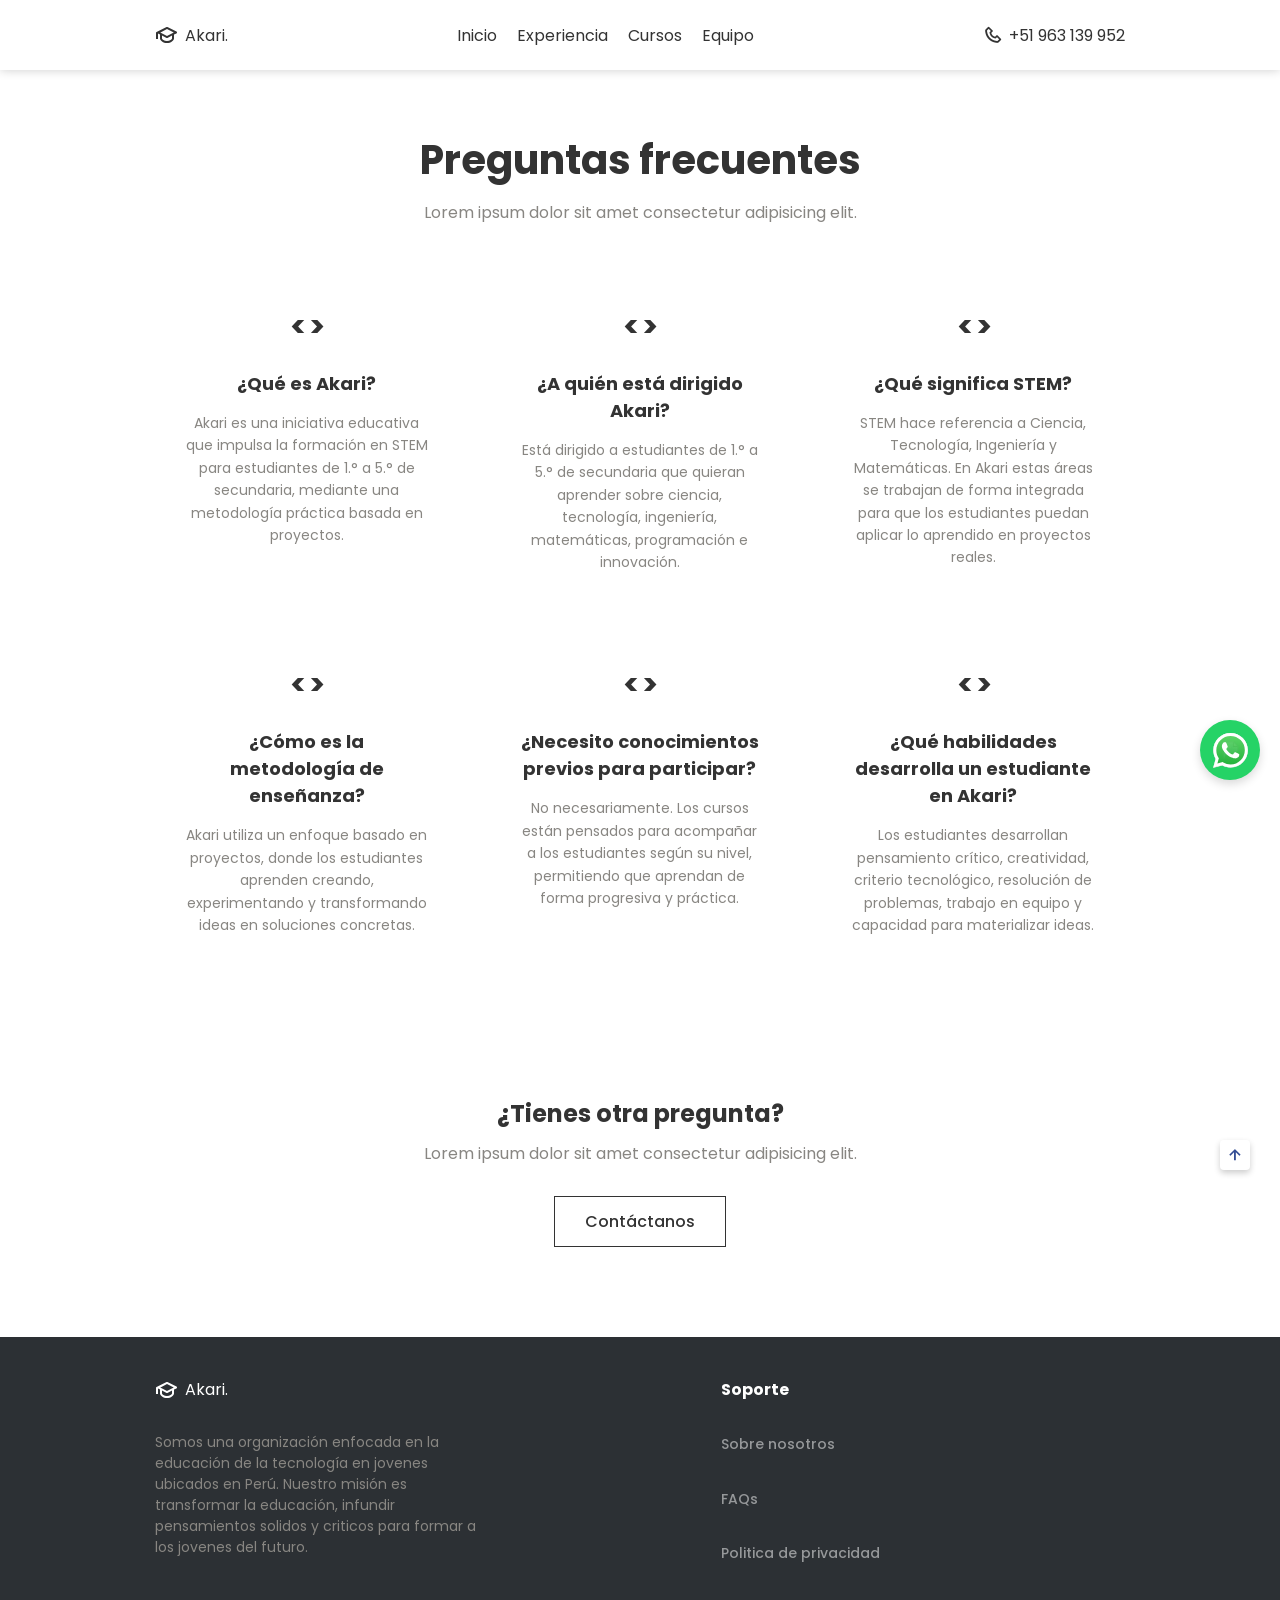
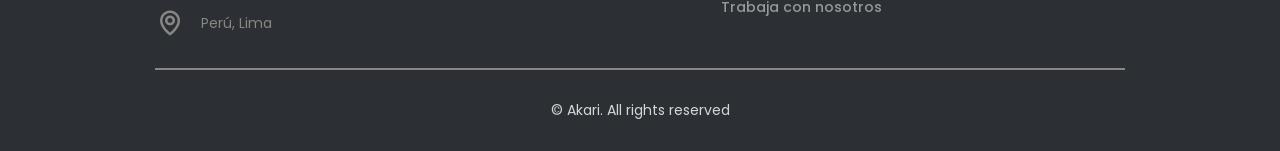
==== faqs.html @ 282c2bd3 "feat: agregar pagina de FAQs" ====
<!DOCTYPE html>
<html lang="es">

<head>
        <meta charset="UTF-8">
        <meta http-equiv="X-UA-Compatible" content="IE=edge">
        <meta name="viewport" content="width=device-width, initial-scale=1.0">

        <title>Akari - Preguntas frecuentes</title>

        <!-- Swiper CSS -->
        <link rel="stylesheet" href="css/swiper-bundle.min.css">

        <!-- Boxicons -->
        <link href="https://unpkg.com/boxicons@2.1.4/css/boxicons.min.css" rel="stylesheet">

        <!-- CSS -->
        <link rel="stylesheet" href="css/style.css">
        <link rel="shortcut icon" href="favicon.ico" type="image/x-icon">
</head>

<body>
        <!-- Botón flotante de WhatsApp -->
        <div class="whatsapp-chat-widget">
                <!-- El botón que siempre está visible -->
                <button class="whatsapp-button" onclick="toggleWhatsAppPopup()">
                        <svg class="whatsapp-icon" width="800px" height="800px" viewBox="-2.73 0 1225.016 1225.016"
                                xmlns="http://www.w3.org/2000/svg" xmlns:xlink="http://www.w3.org/1999/xlink">
                                <path fill="#E0E0E0"
                                        d="M1041.858 178.02C927.206 63.289 774.753.07 612.325 0 277.617 0 5.232 272.298 5.098 606.991c-.039 106.986 27.915 211.42 81.048 303.476L0 1225.016l321.898-84.406c88.689 48.368 188.547 73.855 290.166 73.896h.258.003c334.654 0 607.08-272.346 607.222-607.023.056-162.208-63.052-314.724-177.689-429.463zm-429.533 933.963h-.197c-90.578-.048-179.402-24.366-256.878-70.339l-18.438-10.93-191.021 50.083 51-186.176-12.013-19.087c-50.525-80.336-77.198-173.175-77.16-268.504.111-278.186 226.507-504.503 504.898-504.503 134.812.056 261.519 52.604 356.814 147.965 95.289 95.36 147.728 222.128 147.688 356.948-.118 278.195-226.522 504.543-504.693 504.543z" />
                                <linearGradient id="a" gradientUnits="userSpaceOnUse" x1="609.77" y1="1190.114"
                                        x2="609.77" y2="21.084">
                                        <stop offset="0" stop-color="#20b038" />
                                        <stop offset="1" stop-color="#60d66a" />
                                </linearGradient>
                                <path fill="url(#a)"
                                        d="M27.875 1190.114l82.211-300.18c-50.719-87.852-77.391-187.523-77.359-289.602.133-319.398 260.078-579.25 579.469-579.25 155.016.07 300.508 60.398 409.898 169.891 109.414 109.492 169.633 255.031 169.57 409.812-.133 319.406-260.094 579.281-579.445 579.281-.023 0 .016 0 0 0h-.258c-96.977-.031-192.266-24.375-276.898-70.5l-307.188 80.548z" />
                                <image overflow="visible" opacity=".08" width="682" height="639"
                                        xlink:href="FCC0802E2AF8A915.png" transform="translate(270.984 291.372)" />
                                <path fill-rule="evenodd" clip-rule="evenodd" fill="#FFF"
                                        d="M462.273 349.294c-11.234-24.977-23.062-25.477-33.75-25.914-8.742-.375-18.75-.352-28.742-.352-10 0-26.25 3.758-39.992 18.766-13.75 15.008-52.5 51.289-52.5 125.078 0 73.797 53.75 145.102 61.242 155.117 7.5 10 103.758 166.266 256.203 226.383 126.695 49.961 152.477 40.023 179.977 37.523s88.734-36.273 101.234-71.297c12.5-35.016 12.5-65.031 8.75-71.305-3.75-6.25-13.75-10-28.75-17.5s-88.734-43.789-102.484-48.789-23.75-7.5-33.75 7.516c-10 15-38.727 48.773-47.477 58.773-8.75 10.023-17.5 11.273-32.5 3.773-15-7.523-63.305-23.344-120.609-74.438-44.586-39.75-74.688-88.844-83.438-103.859-8.75-15-.938-23.125 6.586-30.602 6.734-6.719 15-17.508 22.5-26.266 7.484-8.758 9.984-15.008 14.984-25.008 5-10.016 2.5-18.773-1.25-26.273s-32.898-81.67-46.234-111.326z" />
                                <path fill="#FFF"
                                        d="M1036.898 176.091C923.562 62.677 772.859.185 612.297.114 281.43.114 12.172 269.286 12.039 600.137 12 705.896 39.633 809.13 92.156 900.13L7 1211.067l318.203-83.438c87.672 47.812 186.383 73.008 286.836 73.047h.255.003c330.812 0 600.109-269.219 600.25-600.055.055-160.343-62.328-311.108-175.649-424.53zm-424.601 923.242h-.195c-89.539-.047-177.344-24.086-253.93-69.531l-18.227-10.805-188.828 49.508 50.414-184.039-11.875-18.867c-49.945-79.414-76.312-171.188-76.273-265.422.109-274.992 223.906-498.711 499.102-498.711 133.266.055 258.516 52 352.719 146.266 94.195 94.266 146.031 219.578 145.992 352.852-.118 274.999-223.923 498.749-498.899 498.749z" />
                        </svg>
                </button>

                <!-- La ventana pop-up (oculta por defecto) -->
                <div id="whatsapp-popup" class="whatsapp-popup">
                        <div class="popup-header">
                                <span>¿Tienes alguna duda? 👋</span>
                                <button class="close-button" onclick="toggleWhatsAppPopup()">×</button>
                        </div>
                        <div class="popup-body">
                                <p>¡Hola! Escríbenos y te atenderemos al instante.</p>
                        </div>
                        <div class="popup-footer">
                                <a href="https://wa.me/51963139952?text=Hola,%20vengo%20de%20la%20secci%C3%B3n%20de%20preguntas%20frecuentes%20de%20AKARI%20y%20tengo%20una%20duda"
                                        class="chat-cta-button" target="_blank">
                                        Iniciar chat
                                </a>
                        </div>
                </div>
        </div>

        <!-- Header -->
        <header class="header header-active header-always-active" id="header">
                <nav class="nav container flex">

                        <a href="index.html" class="logo-content flex">
                                <svg xmlns="http://www.w3.org/2000/svg" width="24" height="24" fill="#ffffff"
                                        viewBox="0 0 24 24" class="icon-school">
                                        <path
                                                d="m21.45 8.61-9-4.5a1 1 0 0 0-.89 0l-6 3-3 1.5-1 .5a1 1 0 0 0-.55.89v6h2v-5.38l2 1v3.83c0 2.06 3.12 4.56 7 4.56s7-2.49 7-4.56v-3.83l2.45-1.22c.34-.17.55-.52.55-.89s-.21-.72-.55-.89Zm-15 .29L12 6.12l6.76 3.38L12 12.88 5.24 9.5l1.21-.61ZM17 15.45c0 .76-2.11 2.56-5 2.56s-5-1.79-5-2.56v-2.83l4.55 2.28c.14.07.29.11.45.11s.31-.04.45-.11L17 12.62z">
                                        </path>
                                </svg>
                                <span class="logo-text">Akari.</span>
                        </a>

                        <div class="menu-content">

                                <ul class="menu-list flex">
                                        <li><a href="index.html#home" class="nav-link">Inicio</a></li>
                                        <li><a href="index.html#about" class="nav-link">Experiencia</a></li>
                                        <li><a href="index.html#menu" class="nav-link">Cursos</a></li>
                                        <li><a href="index.html#review" class="nav-link">Equipo</a></li>
                                </ul>

                                <div class="media-icons flex">
                                        <a href=" https://www.instagram.com/aprende.akari/?hl=es" target="_blank"><i
                                                        class="bx bxl-instagram-alt"></i></a>
                                        <a href="https://www.linkedin.com/company/akari-tech-education"
                                                target="_blank"><i class="bx bxl-linkedin"></i></a>
                                </div>

                                <i class="bx bx-x navClose-btn"></i>
                        </div>

                        <div class="contact-content flex">
                                <i class="bx bx-phone phone-icon"></i>
                                <span class="phone-number">+51 963 139 952</span>
                        </div>

                        <i class="bx bx-menu navOpen-btn"></i>

                </nav>
        </header>

        <!-- Main -->
        <main>
                <!-- Hero FAQ -->
                <section class="section faq-hero">
                        <div class="container">
                                <h1 class="section-title">Preguntas frecuentes</h1>
                                <p class="section-description">
                                        Lorem ipsum dolor sit amet consectetur adipisicing elit.
                                </p>
                        </div>
                </section>

                <!-- Grid FAQ -->
                <section class="section container faq-grid">
                        <!-- FAQ 1 -->
                        <div class="faq-card">
                                <span class="faq-card__icon">&lt; &gt;</span>
                                <h3 class="faq-card__question">¿Qué es Akari?</h3>
                                <p class="faq-card__answer">Akari es una iniciativa educativa que impulsa la formación
                                        en STEM para estudiantes de 1.° a 5.° de secundaria, mediante una metodología
                                        práctica basada en proyectos.</p>
                        </div>
                        <!-- FAQ 2 -->
                        <div class="faq-card">
                                <span class="faq-card__icon">&lt; &gt;</span>
                                <h3 class="faq-card__question">¿A quién está dirigido Akari?</h3>
                                <p class="faq-card__answer">Está dirigido a estudiantes de 1.° a 5.° de secundaria que
                                        quieran aprender sobre ciencia, tecnología, ingeniería, matemáticas,
                                        programación e innovación.</p>
                        </div>
                        <!-- FAQ 3 -->
                        <div class="faq-card">
                                <span class="faq-card__icon">&lt; &gt;</span>
                                <h3 class="faq-card__question">¿Qué significa STEM?</h3>
                                <p class="faq-card__answer">STEM hace referencia a Ciencia, Tecnología, Ingeniería y
                                        Matemáticas. En Akari estas áreas se trabajan de forma integrada para que los
                                        estudiantes puedan aplicar lo aprendido en proyectos reales.</p>
                        </div>
                        <!-- FAQ 4 -->
                        <div class="faq-card">
                                <span class="faq-card__icon">&lt; &gt;</span>
                                <h3 class="faq-card__question">¿Cómo es la metodología de enseñanza?</h3>
                                <p class="faq-card__answer">Akari utiliza un enfoque basado en proyectos, donde los
                                        estudiantes aprenden creando, experimentando y transformando ideas en soluciones
                                        concretas.</p>
                        </div>
                        <!-- FAQ 5 -->
                        <div class="faq-card">
                                <span class="faq-card__icon">&lt; &gt;</span>
                                <h3 class="faq-card__question">¿Necesito conocimientos previos para participar?</h3>
                                <p class="faq-card__answer">No necesariamente. Los cursos están pensados para acompañar
                                        a los estudiantes según su nivel, permitiendo que aprendan de forma progresiva y
                                        práctica.</p>
                        </div>
                        <!-- FAQ 6 -->
                        <div class="faq-card">
                                <span class="faq-card__icon">&lt; &gt;</span>
                                <h3 class="faq-card__question">¿Qué habilidades desarrolla un estudiante en Akari?</h3>
                                <p class="faq-card__answer">Los estudiantes desarrollan pensamiento crítico,
                                        creatividad, criterio tecnológico, resolución de problemas, trabajo en equipo y
                                        capacidad para materializar ideas.</p>
                        </div>
                </section>

                <!-- CTA -->
                <section class="section faq-cta">
                        <div class="container">
                                <h2 class="section-title">¿Tienes otra pregunta?</h2>
                                <p class="section-description">Lorem ipsum dolor sit amet consectetur adipisicing elit.
                                </p>
                                <a href="https://wa.me/51963139952?text=Hola,%20vengo%20de%20la%20secci%C3%B3n%20de%20preguntas%20frecuentes%20de%20AKARI%20y%20tengo%20una%20duda"
                                        target="_blank" class="faq-cta-btn">Contáctanos</a>
                        </div>
                </section>

                <!-- Footer -->
                <footer class="section footer">
                        <div class="footer-container container">
                                <div class="footer-content">
                                        <a href="index.html" class="logo-content flex">
                                                <svg xmlns="http://www.w3.org/2000/svg" width="24" height="24"
                                                        fill="#ffffff" viewBox="0 0 24 24">
                                                        <path
                                                                d="m21.45 8.61-9-4.5a1 1 0 0 0-.89 0l-6 3-3 1.5-1 .5a1 1 0 0 0-.55.89v6h2v-5.38l2 1v3.83c0 2.06 3.12 4.56 7 4.56s7-2.49 7-4.56v-3.83l2.45-1.22c.34-.17.55-.52.55-.89s-.21-.72-.55-.89Zm-15 .29L12 6.12l6.76 3.38L12 12.88 5.24 9.5l1.21-.61ZM17 15.45c0 .76-2.11 2.56-5 2.56s-5-1.79-5-2.56v-2.83l4.55 2.28c.14.07.29.11.45.11s.31-.04.45-.11L17 12.62z">
                                                        </path>
                                                </svg>
                                                <span class="logo-text">Akari.</span>
                                        </a>
                                        <p class="content-description">
                                                Somos una organización enfocada en la educación de la tecnología en
                                                jovenes ubicados
                                                en Perú. Nuestro misión es transformar la educación, infundir
                                                pensamientos solidos y criticos
                                                para formar a los jovenes del futuro.
                                        </p>
                                        <div class="footer-location flex">
                                                <i class="bx bx-map map-icon"></i>
                                                <div class="location-text">
                                                        Perú, Lima
                                                </div>
                                        </div>
                                </div>
                                <div class="footer-linkContent">
                                        <ul class="footer-links">
                                                <h4 class="footerLinks-title">Soporte</h4>
                                                <li><a href="#" class="footer-link">Sobre nosotros</a></li>
                                                <li><a href="#" class="footer-link">FAQs</a></li>
                                                <li><a href="#" class="footer-link">Politica de privacidad</a></li>
                                                <li><a href="#" class="footer-link">Trabaja con nosotros</a></li>
                                        </ul>
                                </div>
                        </div>

                        <div class="footer-copyRight">
                                &#169; Akari. All rights reserved
                        </div>
                </footer>

                <!-- Scroll -->
                <a href="#header" class="scrollUp-btn flex">
                        <i class="bx bx-up-arrow-alt scrollUp-icon"></i>
                </a>

        </main>

        <!-- Swiper JS -->
        <script src="js/swiper-bundle.min.js"></script>



        <!-- JavaScript -->
        <script src="js/script.js"></script>

</body>

</html>
---- css/style.css ----
/* Google Fonts - Poppins */
@import url('https://fonts.googleapis.com/css2?family=Poppins:wght@300;400;500;600&display=swap');

html {
  font-size: 62.5%;
  scroll-behavior: smooth;
}

/* Variables */
:root {
  /* Font Sizes & Family */
  /* if we set html's font size 62.5% then 1rem = 10px */

  --body-font: 'Poppins', sans-serif;

  --big-font: 4rem;
  --h1-font: 3.6rem;
  --h2-font: 2.4rem;
  --h3-font: 2rem;
  --h4-font: 1.8rem;
  --normal-font: 1.6rem;
  --small-font: 1.4rem;
  --smaller-font: 1.3rem;

  /* Font Weight ***/
  --font-regular: 400;
  --font-medium: 500;
  --font-semi-bold: 600;

  /* Color Variables */
  --primary-color: #1B2540;
  --primary-color-hover: #1D3A8A;
  --text-color: #333;
  --text-color-light: #888682;
  --border-color: #484848;
  --white-color: #fff;
  --section-bg: #2c3034;

  /* z-index */
  --z-overlay: 10;
  --z-fixed: 100;

  /* transition */
  --tran-0-2: 0.2s;
  --tran-0-3: 0.3s;
  --tran-0-5: 0.5s;
}

/*Font sizes For Small Screen 968px */
@media screen and (max-width: 990px) {
  :root {
    --big-font: 3.5rem;
    --h1-font: 2.4rem;
    --h2-font: 2rem;
    --h3-font: 1.8rem;
    --h4-font: 1.6rem;
    --normal-font: 1.5rem;
    --small-font: 1.3rem;
    --smaller-font: 1.2rem;
  }
}


/* Pre-CSS */
* {
  margin: 0;
  padding: 0;
  box-sizing: border-box;
}

body,
button,
input {
  font-family: var(--body-font);
  font-size: var(--normal-font);
  font-weight: var(--font-regular);
  color: var(--text-color);
}

body {
  overflow: auto;
  background-color: var(--white-color);
}

input {
  outline: none;
}

ul {
  list-style: none;
}

a {
  text-decoration: none;
}

img {
  width: 100%;
  height: 100%;
  object-fit: cover;
}

/* Reusuable CSS */
.section {
  padding: 7rem 2rem;
}

.container {
  max-width: 1030px;
  width: 100%;
  margin: 0 auto;
  padding: 0 3rem;
}

.flex {
  display: flex;
  align-items: center;
  column-gap: 0.6rem;
}

.button {
  border: none;
  outline: none;
  color: var(--white-color);
  padding: 1.4rem 4rem;
  border-radius: 3rem;
  background-color: var(--primary-color);
  transition: var(--tran-0-3);
  cursor: pointer;
}

.button:hover {
  background-color: var(--primary-color-hover);
}

.section-subtitle,
.content-subtitle {
  color: var(--primary-color);
  font-size: var(--normal-font);
  letter-spacing: 1px;
  font-weight: var(--font-medium);
  text-align: center;
}

.section-title,
.content-title {
  text-align: center;
  font-size: var(--h2-font);
  font-weight: var(--font-medium);
  margin: 1rem 0;
}

.section-description,
.content-description {
  text-align: center;
  margin-bottom: 2rem;
}

.section-description {
  padding: 0 16rem;
}

/* Header */
.header {
  position: fixed;
  top: 0;
  left: 0;
  height: 7rem;
  width: 100%;
  z-index: var(--z-fixed);
  transition: var(--tran-0-5);
}

.header-active {
  height: 7rem;
  background-color: var(--white-color);
  box-shadow: 0 0 10px rgba(0, 0, 0, 0.2);
}

/* nav */
.nav {
  position: relative;
  height: 100%;
  align-items: center;
  justify-content: space-between;
}

.logo-icon,
.logo-text,
.nav-link,
.phone-icon,
.phone-number {
  color: var(--white-color);
}

.header-active .logo-icon,
.header-active .logo-text,
.header-active .nav-link,
.header-active .phone-icon,
.header-active .phone-number{
  color: var(--text-color);
}
.header-active .icon-school{
  fill: var(--text-color);
}

.logo-icon,
.phone-icon {
  font-size: 2rem;
}

.menu-list {
  column-gap: 2rem;
}

.nav-link {
  position: relative;
  text-transform: capitalize;
  color: var(--white-color);
}

.nav-link::before {
  content: '';
  position: absolute;
  left: 50%;
  bottom: -8px;
  height: 6px;
  width: 6px;
  border-radius: 50%;
  transform: translateX(-50%);
  background-color: var(--text-color);
  opacity: 0;
}

.active-navlink::before {
  opacity: 1;
}

.header-active .active-navlink::before {
  background-color: var(--text-color);
}

.media-icons {
  column-gap: 1rem;
}

.media-icons a {
  color: var(--text-color-light);
}
.bxl-instagram-alt:hover, .bxl-linkedin:hover{
  color: var(--primary-color);
  transition: var(--tran-0-5);
}
.bxl-linkedin, .bxl-instagram-alt{
  font-size: 26px;
}
.navClose-btn,
.navOpen-btn,
.media-icons {
  display: none;
}

/* nav responsive */
@media screen and (max-width: 768px) {
  .contact-content {
    display: none;
  }

  .navClose-btn,
  .navOpen-btn,
  .media-icons {
    display: block;
  }

  .nav .menu-content {
    position: fixed;
    top: 0;
    right: -100%;
    max-width: 300px;
    width: 100%;
    height: 100%;
    z-index: var(--z-fixed);
    padding-top: 10rem 0 5rem;
    background-color: var(--white-color);
    box-shadow: 0 0 10px rgb(0, 0, 0, 0.2);
    display: flex;
    flex-direction: column;
    align-items: center;
    justify-content: space-between;
    transition: var(--tran-0-5);
  }

  .nav .menu-content.open {
    right: 0;
  }

  .menu-list {
    flex-direction: column;
    row-gap: 2.5rem;
    font-size: var(--h4-font);
  }

  .nav-link {
    color: var(--white-color);
  }

  .nav-link::before {
    background-color: var(--text-color);
  }
  .navClose-btn {
    position: absolute;
    top: 2rem;
    right: 2rem;
    font-size: 2.5rem;
    cursor: pointer;
  }
  .navOpen-btn {
    font-size: 2rem;
    cursor: pointer;
    color: var(--white-color);
  }
  .header-active .navOpen-btn{
    color: var(--text-color);
  }
}


/* Home */
.home {
  height: 100vh;
  width: 100%;
  background-color: red;
}

.swiper-slide {
  position: relative;
  height: 100vh;
  width: 100%;
}

.home .swiper-slide::before {
  content: '';
  position: absolute;
  left: 0;
  top: 0;
  height: 100%;
  width: 100%;
  background-color: rgba(0, 0, 0, 0.4);
  z-index: var(--z-overlay);
}

.home-img {
  height: 100%;
  width: 100%;
}

/* swiper button */
.swiper-navBtn {
  height: 5rem;
  width: 5rem;
  color: var(--white-color);
  border-radius: 50%;
  background-color: rgba(255, 255, 255, 0.2);
  transition: var(--tran-0-2);
  opacity: 0;
  visibility: hidden;
}

.home:hover .swiper-navBtn,
.review:hover .swiper-navBtn {
  opacity: 1;
  visibility: visible;
}

.swiper-navBtn:hover {
  background-color: rgba(255, 255, 255, 0.3);
}

.swiper-navBtn::after,
.swiper-navBtn::before {
  font-size: 2rem;
}

.swiper-button-next {
  right: 16rem;

}

.swiper-button-prev {
  left: 16rem;
}

.swiper-pagination-bullet {
  background-color: var(--white-color);
  opacity: 1;
  height: 1.5rem;
  width: 1.5rem;
  margin-bottom: 2rem;
  visibility: hidden;
}

.swiper-pagination-bullet-active {
  border: 3px solid var(--white-color);
  background-color: var(--primary-color);
}

.home-details {
  position: absolute;
  top: 50%;
  left: 50%;
  z-index: var(--z-fixed);
  transform: translate(-50%, -50%);
  display: grid;
  justify-items: center;
  width: 100%;
}

.homeSubtitle {
  text-align: center;
  font-size: var(--normal-font);
  color: var(--white-color);
}

.homeTitle {
  text-align: center;
  font-size: var(--big-font);
  color: var(--white-color);
  font-weight: var(--font-semi-bold);
}

/* About */
.about .content-subtitle,
.about .content-title,
.about .content-description {
  text-align: left;
}

.about-content {
  display: grid;
  grid-template-columns: repeat(2, 1fr);
  column-gap: 7rem;
  align-items: center;
  padding: 0 5rem;
}

.about-imageContent {
  position: relative;
  max-width: 400px;
  height: 450px;
  border: 6px solid var(--section-bg);
}

.aboutImg-textBox {
  position: absolute;
  bottom: 2rem;
  right: -5rem;
  padding: 2rem;
  max-width: 360px;
  width: 100%;
  text-align: center;
  border: 6px solid var(--section-bg);
  background-color: var(--white-color);
}

.heart-icon {
  position: absolute;
  left: -1.9rem;
  top: 50%;
  height: 3rem;
  width: 3rem;
  color: var(--white-color);
  background-color: var(--section-bg);
  transform: translateY(-50%);
  justify-content: center;
  border-radius: 50%;
}

.about-details {
  display: grid;
  row-gap: 4rem;
}

.aboutImg-textBox .context-description {
  text-align: center;
  margin-bottom: 0;
}

.about-lists {
  column-gap: 1rem;
  align-items: baseline;
}

.about-list {
  font-weight: var(--font-medium);
  font-size: 1.8rem;
}

.about-list:nth-child(1) {
  color: var(--primary-color);
}

.about-lists.dot {
  font-size: 2.5rem;
}

.about-buttons {
  column-gap: 2rem;
}

.about-link .link-text,
.about-arrowIcon {
  color: var(--text-color);
  text-transform: uppercase;
}

.about-arrowIcon {
  transition: var(--tran-0-3);
}

.about-link:hover .about-arrowIcon {
  margin-left: 4px;
}

/* Menu */
.menu {
  background-color: var(--section-bg);
}

.section-title,
.section-description {
  color: var(--white-color);
}

.menu .menu-content {
  display: grid;
  grid-template-columns: 1.8fr 1fr;
  column-gap: 6rem;
  margin-top: 6rem;
}

.menu-img {
  height: 80px;
  width: 80px;
  margin-right: 1.5rem;
}

.menu-items {
  display: grid;
  row-gap: 1.5rem;
}

.menu-item {
  position: relative;
  padding: 2rem 2.5rem;
  background-color: var(--white-color);

}

.menuItem-details {
  margin-right: 1.5rem;
}

.menuItem-topic {
  font-weight: var(--font-semi-bold);
}

.menuItem-des {
  font-size: var(--small-font);
}

.menuItem-price {
  flex-direction: column;
  padding-left: 2rem;
  border-left: 2px solid rgba(0, 0, 0, 0.3);
}

.discount-price {
  font-size: 1.8rem;
}

.real-price {
  text-decoration: line-through;
}

.time-topic {
  width: 100%;
  display: block;
  text-align: center;
  font-size: 1.8rem;
  font-weight: var(--font-regular);
  padding: 1.5rem 0;
  color: var(--white-color);
  background-color: var(--primary-color);
}

.time-list {
  padding: 1.5rem;
  border-bottom: 2px solid rgba(0, 0, 0, 0.3);
  justify-content: space-between;
  background-color: var(--white-color);
}

.time-list:nth-child(6) {
  border: none;
}

/* Brand */
.brand-images {
  display: grid;
  align-items: center;
  column-gap: 2rem;
  justify-content: space-between;
  justify-items: center;
  margin-top: 3rem;
  grid-template-columns: repeat(5, 1fr);
}

.brand-image {
  width: 150px;
  object-fit: contain;
  opacity: 0.4;
  transition: var(--tran-0-5);
}

.brand-image:hover {
  opacity: 1;
}

/* Review */
.review {
  background-color: #f2f2f2;
}

.review .section-title,
.review .section-description {
  color: var(--text-color);
}

.testi-content {
  position: relative;
  width: 100%;
  height: 100%;
  row-gap: 2rem;
  flex-direction: column;
}

.review-img {
  height: 150px;
  width: 150px;
  border-radius: 50%;
  margin-bottom: 2rem;
}

.review-quote {
  padding: 0 15rem;
  text-align: center;
}

.quote-icon {
  font-size: 3rem;
  color: var(--primary-color);
}

.testi-personDetails {
  flex-direction: column;
}

.testi-personDetails .name {
  font-size: 1.8rem;
  font-weight: var(--font-medium);
}

/* swiper btn */
.review .swiper-navBtn {
  background-color: rgba(0, 0, 0, 0.1);
}

.review .swiper-button-next {
  right: 2rem;
  transform: translateY(2rem);
}

.review .swiper-button-prev {
  left: 2rem;
  transform: translateY(2rem);
}

.review .swiper-navBtn:hover {
  background-color: rgba(0, 0, 0, 0.2);
}

/* Newsletter */
.newsletter .logo-icon,
.newsletter .logo-text,
.newsletter .section-description {
  color: var(--text-color);
}

.newsletter-container {
  display: grid;
  justify-items: center;
  row-gap: 4rem;
}

.newsletter .logo-icon {
  font-size: 4rem;
  color: var(--text-color-light);
}

.newsletter .logo-text {
  color: var(--text-color-light);
  font-size: 2rem;
  font-weight: var(--font-medium);
}

.newsletter-inputBox {
  position: relative;
  height: 5rem;
  max-width: 400px;
  width: 100%;
  overflow: hidden;
}

.newletter-input {
  height: 100%;
  width: 100%;
  border-radius: 3rem;
  border: 2px solid rgba(0, 0, 0, 0.2);
  padding: 0 16rem 0 2rem;
}

.newsletter-button {
  position: absolute;
  top: 0;
  right: 0;
  border-radius: 0 3rem 3rem 0;
}

.newsletter .media-icons {
  display: flex;
}

/* Footer */
.footer {
  padding: 4rem 2rem 3rem;
  background-color: var(--section-bg);
}

.footer .content-description,
.footer .map-icon,
.footer .location-text {
  color: var(--text-color-light);
}

.footer-container {
  display: grid;
  grid-template-columns: 1fr 2fr;
  column-gap: center;
}

.footer-content {
  display: grid;
  row-gap: 3rem;
}

.footer .content-description,
.footer .location-text {
  text-align: left;
  font-size: var(--small-font);
}

.footer .map-icon {
  font-size: 3rem;
  margin-right: 1rem;
}

.footer-linkContent {
  display: grid;
  grid-template-columns: repeat(1, 1fr);
  justify-items: center;
}

.footer-links {
  display: grid;
  row-gap: 1rem;
  font-weight: var(--font-medium);
  color: var(--white-color);
}

.footer-link {
  font-size: var(--small-font);
  color: rgba(255, 255, 255, 0.5);
  transition: var(--tran-0-3);
}

.footer-link:hover {
  color: rgba(255, 255, 255, 0.8);
}

.footer-copyRight {
  max-width: 970px;
  margin: 0 auto;
  text-align: center;
  padding-top: 3rem;
  margin-top: 3rem;
  font-size: var(--small-font);
  border-top: 2px solid var(--text-color-light);
  color: rgba(255, 255, 255, 0.8);
}

/* Scroll */
.scrollUp-btn {
  position: fixed;
  bottom: -30%;
  ;
  right: 3rem;
  height: 3rem;
  width: 3rem;
  font-size: 2rem;
  border-radius: 4px;
  color: var(--primary-color-hover);
  cursor: pointer;
  box-shadow: 0 3px 6px rgba(0, 0, 0, 0.2);
  background-color: var(--white-color);
  z-index: var(--z-overlay);
  justify-content: center;
  transition: var(--tran-0-3);
}

.scrollUpBtn-active {
  bottom: 3rem;
}

.scrollUp-icon {
  opacity: 0.9;
  transition: var(--tran-0-3);
}

.scrollUp-btn:hover .scrollUp-icon {
  opacity: 1;
}

/* WhatsApp* 

/* Contenedor principal */
.whatsapp-chat-widget {
  position: fixed;
  bottom: 120px;
  right: 20px;
  z-index: 9999;
  font-family: Arial, sans-serif;
}

/* Botón flotante */
.whatsapp-button {
  width: 60px;
  height: 60px;
  border-radius: 50%;
  background-color: #25d366;
  border: none;
  cursor: pointer;
  box-shadow: 0 4px 10px rgba(0, 0, 0, 0.15);
  display: flex;
  justify-content: center;
  align-items: center;
  transition: transform 0.3s ease;
}

.whatsapp-button:hover {
  transform: scale(1.1);
}

.whatsapp-icon {
  width: 35px;
  height: 35px;
  fill: white;
}

/* Estilos del Pop-up */
.whatsapp-popup {
  display: none;
  /* Oculto por defecto */
  position: absolute;
  bottom: 80px;
  right: 0;
  width: 300px;
  background-color: #ffffff;
  border-radius: 12px;
  box-shadow: 0 5px 25px rgba(0, 0, 0, 0.2);
  animation: fadeIn 0.3s ease;
  overflow: hidden;
  border: 1px solid #e0e0e0;
}

.popup-header {
  background-color: #075e54;
  color: white;
  padding: 15px;
  font-weight: bold;
  display: flex;
  justify-content: space-between;
  align-items: center;
}

.close-button {
  background: none;
  border: none;
  color: white;
  font-size: 20px;
  cursor: pointer;
}

.popup-body {
  padding: 20px;
  font-size: 14px;
  color: #333;
  text-align: center;
}

.popup-footer {
  padding: 15px;
  background-color: #f0f2f5;
  text-align: center;
}

.chat-cta-button {
  background-color: #25d366;
  color: white;
  padding: 10px 20px;
  border-radius: 20px;
  text-decoration: none;
  font-weight: bold;
  display: inline-block;
}

@keyframes fadeIn {
  from {
    opacity: 0;
    transform: translateY(10px);
  }

  to {
    opacity: 1;
    transform: translateY(0);
  }
}


/* Responsive media */

@media screen and (max-width: 1150px) {
  .swiper-button-prev {
    left: 10rem;
  }

  .swiper-button-next {
    right: 10rem;
  }
}

@media screen and (max-width: 1000px) {
  .swiper-button-prev {
    left: 3rem;
  }

  .swiper-button-next {
    right: 10rem;
  }

  .section-description {
    padding: 0 8rem;
  }

  .about-imageContent {
    height: 400px;
  }

  .aboutImg-textBox {
    padding: 1.5rem 2rem;
  }

  .menu .menu-content {
    grid-template-columns: 1.5fr 1fr;
    column-gap: 3rem;
  }

  .brand-images {
    grid-template-columns: repeat(3, 1fr);
  }
}


@media screen and (max-width: 768px) {
  .swiper-navBtn {
    visibility: hidden;
  }

  .swiper-pagination-bullet {
    visibility: visible;
  }

  .section {
    padding: 7rem 1rem;
  }

  .section-description,
  .review-quote {
    padding: 0 6rem;
  }

  .about-content {
    grid-template-columns: 1fr;
    row-gap: 3rem;
    justify-content: center;
  }

  .about .content-subtitle,
  .about .content-title,
  .about .content-description {
    text-align: center;

    .about-details {
      justify-items: center;
    }

    .about-details {
      justify-items: center;
    }

    .about-lists {
      justify-content: center;
    }

    .menu .menu-content {
      grid-template-columns: 1fr;
      row-gap: 3rem;
    }

    .footer-container {
      row-gap: 1.5rem;
    }
  }
}

@media screen and (max-width: 600px) {
  .container {
    padding: 0.5rem;
  }

  .section-description,
  .review-quote {
    padding: 0;
  }

  .brand-images {
    grid-template-columns: repeat(2, 1fr);
  }

  .footer-container {
    grid-template-columns: 1fr;
    row-gap: 3rem;
  }

  .footer-content {
    justify-items: center;
  }

  .footer-linkContent {
    justify-content: center;
  }
}

/* FAQ Page */
.faq-hero {
  padding: 12rem 2rem 5rem;
  text-align: center;
  background-color: var(--white-color);
}
.faq-hero .section-title {
  font-size: var(--big-font);
  color: var(--text-color);
  font-weight: 700;
  margin-bottom: 1rem;
}
.faq-hero .section-description {
  color: var(--text-color-light);
  max-width: 600px;
  margin: 0 auto;
  padding: 0;
}

.faq-grid {
  display: grid;
  grid-template-columns: repeat(3, 1fr);
  gap: 3rem;
  margin-bottom: 6rem;
}

.faq-card {
  background-color: var(--white-color);
  padding: 3rem;
  border-radius: 1rem;
  text-align: center;
  transition: var(--tran-0-3);
}

.faq-card:hover {
  box-shadow: 0 10px 20px rgba(0, 0, 0, 0.05);
  transform: translateY(-5px);
}

.faq-card__icon {
  font-size: 3rem;
  color: var(--text-color);
  margin-bottom: 2rem;
  font-weight: 700;
  display: inline-block;
  letter-spacing: -2px;
}

.faq-card__question {
  font-size: var(--h4-font);
  font-weight: 700;
  color: var(--text-color);
  margin-bottom: 1.5rem;
}

.faq-card__answer {
  color: var(--text-color-light);
  font-size: var(--small-font);
  line-height: 1.6;
}

.faq-cta {
  text-align: center;
  padding: 6rem 2rem;
  background-color: var(--white-color);
  margin-bottom: 3rem;
}

.faq-cta .section-title {
  color: var(--text-color);
  font-weight: 700;
}
.faq-cta .section-description {
  color: var(--text-color-light);
  padding: 0;
  max-width: 600px;
  margin: 1rem auto 3rem;
}

.faq-cta-btn {
  background-color: transparent;
  color: var(--text-color);
  border: 1px solid var(--text-color);
  padding: 1.2rem 3rem;
  border-radius: 0;
  font-weight: 500;
  transition: var(--tran-0-3);
  display: inline-block;
}
.faq-cta-btn:hover {
  background-color: var(--text-color);
  color: var(--white-color);
}

@media screen and (max-width: 968px) {
  .faq-grid {
    grid-template-columns: repeat(2, 1fr);
  }
}
@media screen and (max-width: 600px) {
  .faq-grid {
    grid-template-columns: 1fr;
  }
}
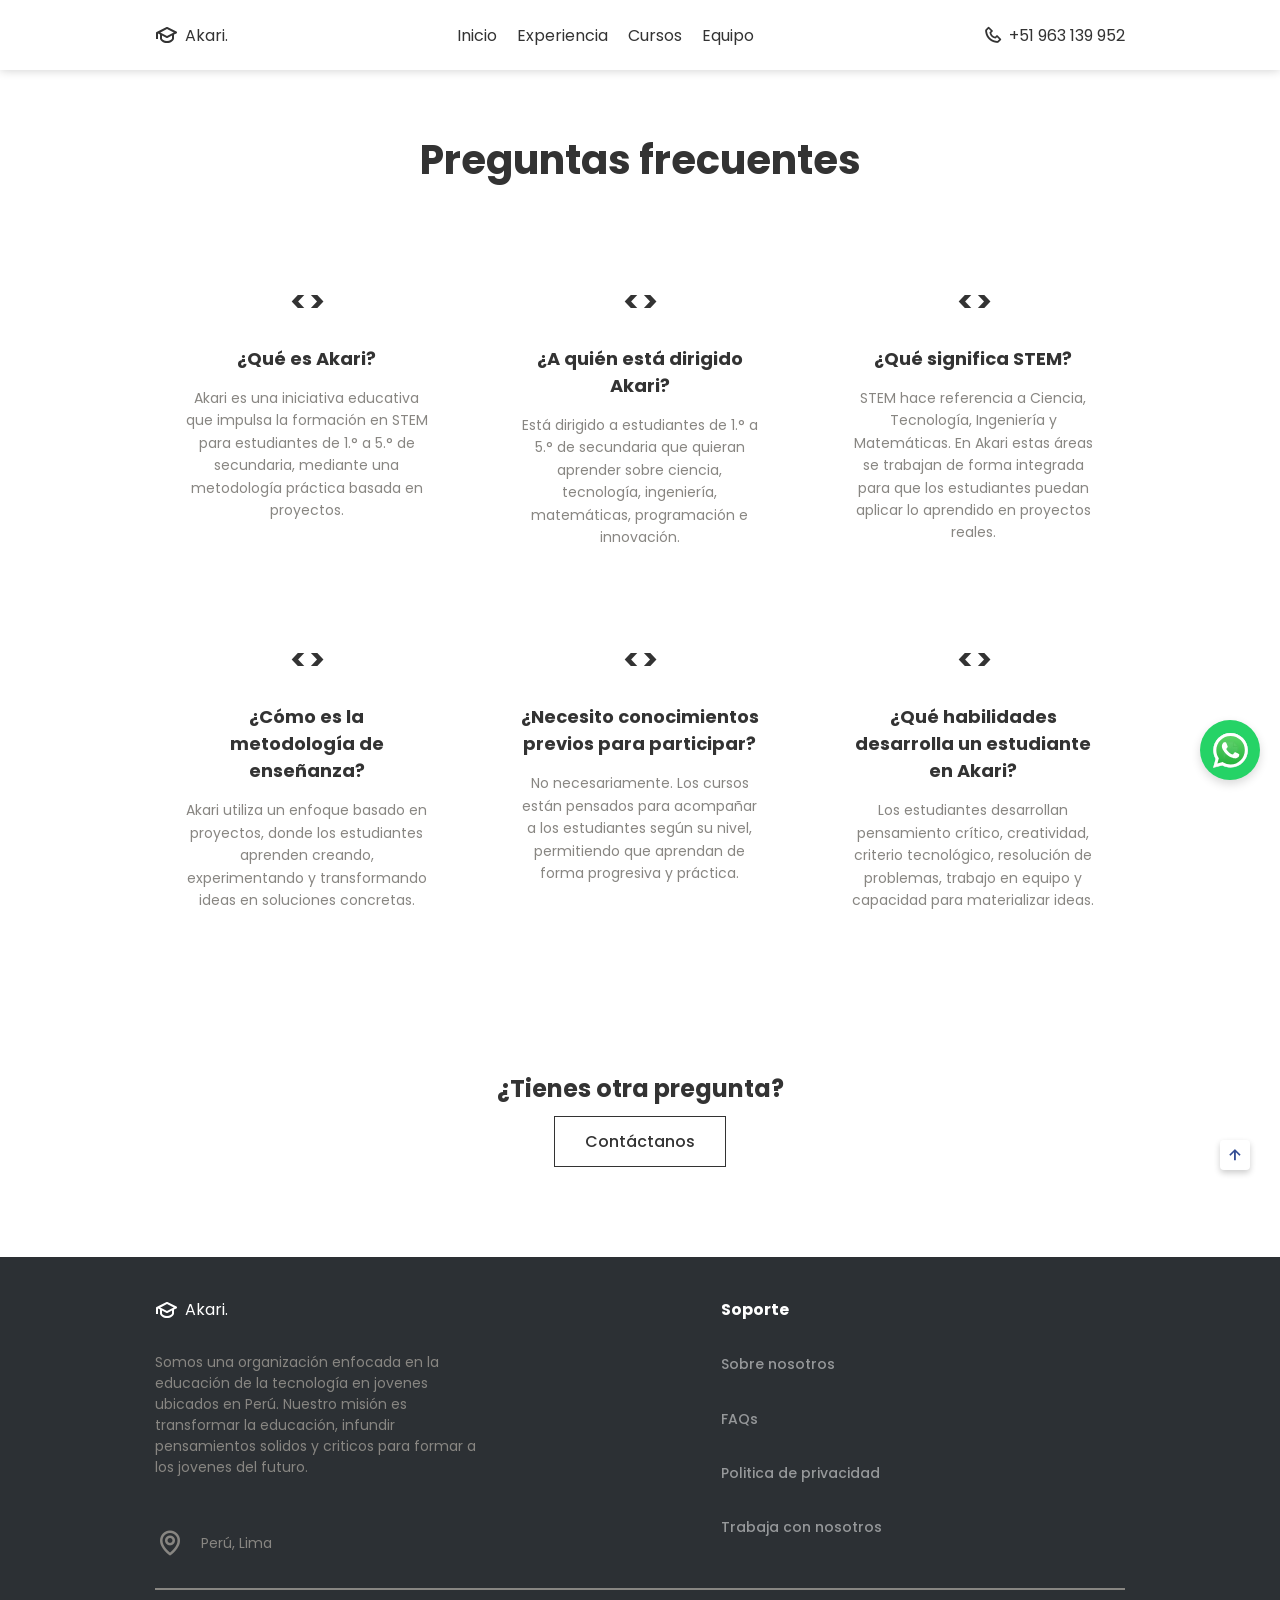
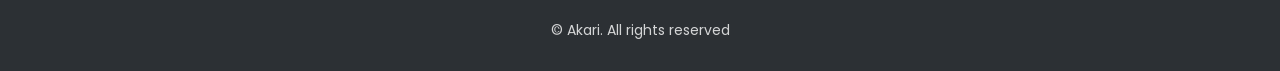
==== commit b53652d1: "settings" ====
--- a/faqs.html
+++ b/faqs.html
@@ -111,9 +111,6 @@
                 <section class="section faq-hero">
                         <div class="container">
                                 <h1 class="section-title">Preguntas frecuentes</h1>
-                                <p class="section-description">
-                                        Lorem ipsum dolor sit amet consectetur adipisicing elit.
-                                </p>
                         </div>
                 </section>
 
@@ -173,8 +170,6 @@
                 <section class="section faq-cta">
                         <div class="container">
                                 <h2 class="section-title">¿Tienes otra pregunta?</h2>
-                                <p class="section-description">Lorem ipsum dolor sit amet consectetur adipisicing elit.
-                                </p>
                                 <a href="https://wa.me/51963139952?text=Hola,%20vengo%20de%20la%20secci%C3%B3n%20de%20preguntas%20frecuentes%20de%20AKARI%20y%20tengo%20una%20duda"
                                         target="_blank" class="faq-cta-btn">Contáctanos</a>
                         </div>
--- a/css/style.css
+++ b/css/style.css
@@ -197,10 +197,11 @@
 .header-active .logo-text,
 .header-active .nav-link,
 .header-active .phone-icon,
-.header-active .phone-number{
+.header-active .phone-number {
   color: var(--text-color);
 }
-.header-active .icon-school{
+
+.header-active .icon-school {
   fill: var(--text-color);
 }
 
@@ -247,13 +248,18 @@
 .media-icons a {
   color: var(--text-color-light);
 }
-.bxl-instagram-alt:hover, .bxl-linkedin:hover{
+
+.bxl-instagram-alt:hover,
+.bxl-linkedin:hover {
   color: var(--primary-color);
   transition: var(--tran-0-5);
 }
-.bxl-linkedin, .bxl-instagram-alt{
+
+.bxl-linkedin,
+.bxl-instagram-alt {
   font-size: 26px;
 }
+
 .navClose-btn,
 .navOpen-btn,
 .media-icons {
@@ -307,6 +313,7 @@
   .nav-link::before {
     background-color: var(--text-color);
   }
+
   .navClose-btn {
     position: absolute;
     top: 2rem;
@@ -314,12 +321,14 @@
     font-size: 2.5rem;
     cursor: pointer;
   }
+
   .navOpen-btn {
     font-size: 2rem;
     cursor: pointer;
     color: var(--white-color);
   }
-  .header-active .navOpen-btn{
+
+  .header-active .navOpen-btn {
     color: var(--text-color);
   }
 }
@@ -1076,12 +1085,14 @@
   text-align: center;
   background-color: var(--white-color);
 }
+
 .faq-hero .section-title {
   font-size: var(--big-font);
   color: var(--text-color);
   font-weight: 700;
   margin-bottom: 1rem;
 }
+
 .faq-hero .section-description {
   color: var(--text-color-light);
   max-width: 600px;
@@ -1142,6 +1153,7 @@
   color: var(--text-color);
   font-weight: 700;
 }
+
 .faq-cta .section-description {
   color: var(--text-color-light);
   padding: 0;
@@ -1159,6 +1171,7 @@
   transition: var(--tran-0-3);
   display: inline-block;
 }
+
 .faq-cta-btn:hover {
   background-color: var(--text-color);
   color: var(--white-color);
@@ -1169,8 +1182,226 @@
     grid-template-columns: repeat(2, 1fr);
   }
 }
+
 @media screen and (max-width: 600px) {
   .faq-grid {
     grid-template-columns: 1fr;
   }
+}
+
+/* ===== TEAM SECTION ===== */
+.team-section {
+  background-color: var(--white-color);
+  padding: 6rem 0 3rem;
+}
+
+.team-container {
+  max-width: 1100px;
+  margin: 0 auto;
+}
+
+.team-header {
+  margin-bottom: 4rem;
+}
+
+.team-header .section-title {
+  font-size: 3rem;
+  font-weight: 700;
+  color: #111;
+  margin-bottom: 0.6rem;
+  text-align: left;
+}
+
+.team-header .section-description {
+  font-size: 1.3rem;
+  color: #1B2540;
+  text-align: left;
+  padding: 0;
+  line-height: 1.5;
+}
+
+.mySwiperTeam {
+  overflow: hidden;
+  width: 100%;
+  padding-bottom: 0 !important;
+  /* override del padding automático de Swiper */
+}
+
+/* Swiper añade padding-bottom al wrapper cuando hay paginación interna; lo anulamos */
+.mySwiperTeam .swiper-wrapper {
+  padding-bottom: 0 !important;
+}
+
+.mySwiperTeam .swiper-slide {
+  height: auto !important;
+  display: flex;
+}
+
+.team-card {
+  display: flex;
+  flex-direction: column;
+  align-items: flex-start;
+  background: transparent;
+  padding-right: 2rem;
+  box-sizing: border-box;
+  height: 100%;
+  width: 100%;
+}
+
+.team-img-placeholder {
+  width: 72px;
+  height: 72px;
+  background-color: #e0e0e0;
+  border-radius: 50%;
+  display: flex;
+  align-items: center;
+  justify-content: center;
+  margin-bottom: 1.6rem;
+  color: #bbb;
+  font-size: 2rem;
+  flex-shrink: 0;
+}
+
+.team-img-placeholder img {
+  width: 100%;
+  height: 100%;
+  object-fit: cover;
+  border-radius: 50%;
+}
+
+.team-card .name {
+  display: block;
+  font-size: 1.5rem;
+  font-weight: 700;
+  color: #111;
+  margin-bottom: 0.2rem;
+  line-height: 1.2;
+}
+
+.team-card .job {
+  display: block;
+  font-size: 1.3rem;
+  font-weight: 400;
+  color: #1B2540;
+  margin-bottom: 1rem;
+  font-weight: bold;
+}
+
+.team-card .bio {
+  font-size: 1.25rem;
+  color: #555;
+  line-height: 1.65;
+  margin-bottom: 1.4rem;
+}
+
+.team-social {
+  display: flex;
+  align-items: center;
+  gap: 1rem;
+  margin-top: auto;
+}
+
+.team-social a {
+  display: flex;
+  align-items: center;
+  justify-content: center;
+  color: #333;
+  font-size: 1.6rem;
+  transition: color 0.3s;
+}
+
+.team-social a:hover {
+  color: #e05c2a;
+}
+
+.swiper-nav-container {
+  display: flex;
+  justify-content: space-between;
+  align-items: center;
+  margin-top: 0;
+}
+
+.swiper-pagination-team {
+  position: static;
+  display: flex;
+  align-items: center;
+  gap: 4px;
+  width: auto;
+}
+
+.swiper-pagination-team .swiper-pagination-bullet {
+  width: 7px;
+  height: 7px;
+  background-color: #ccc;
+  opacity: 1;
+  border-radius: 50%;
+  transition: background-color 0.3s;
+}
+
+.swiper-pagination-team .swiper-pagination-bullet-active {
+  background-color: #555;
+}
+
+.team-navBtns {
+  display: flex;
+  gap: 0.8rem;
+}
+
+.team-swiper-button {
+  width: 3.2rem;
+  height: 3.2rem;
+  border: 1.5px solid #555;
+  border-radius: 50%;
+  display: flex;
+  align-items: center;
+  justify-content: center;
+  cursor: pointer;
+  background: transparent;
+  color: #555;
+  font-size: 1.5rem;
+  transition: background-color 0.3s, color 0.3s;
+  user-select: none;
+}
+
+.team-swiper-button:hover {
+  background-color: #555;
+  color: #fff;
+}
+
+.careers-section {
+  margin-top: 5.5rem;
+  padding-top: 4rem;
+  border-top: 1px solid #e8e8e8;
+  text-align: left;
+}
+
+.careers-title {
+  font-size: 2.4rem;
+  font-weight: 700;
+  color: #111;
+  margin-bottom: 0.6rem;
+}
+
+.careers-description {
+  font-size: 1.3rem;
+  color: #e05c2a;
+  margin-bottom: 2rem;
+  line-height: 1.5;
+}
+
+.careers-btn {
+  display: inline-block;
+  padding: 0.9rem 2.2rem;
+  border: 1.5px solid #333;
+  color: #333;
+  background: transparent;
+  font-size: 1.3rem;
+  font-weight: 500;
+  transition: background-color 0.3s, color 0.3s;
+  cursor: pointer;
+}
+
+.careers-btn:hover {
+  background-color: #333;
+  color: #fff;
 }
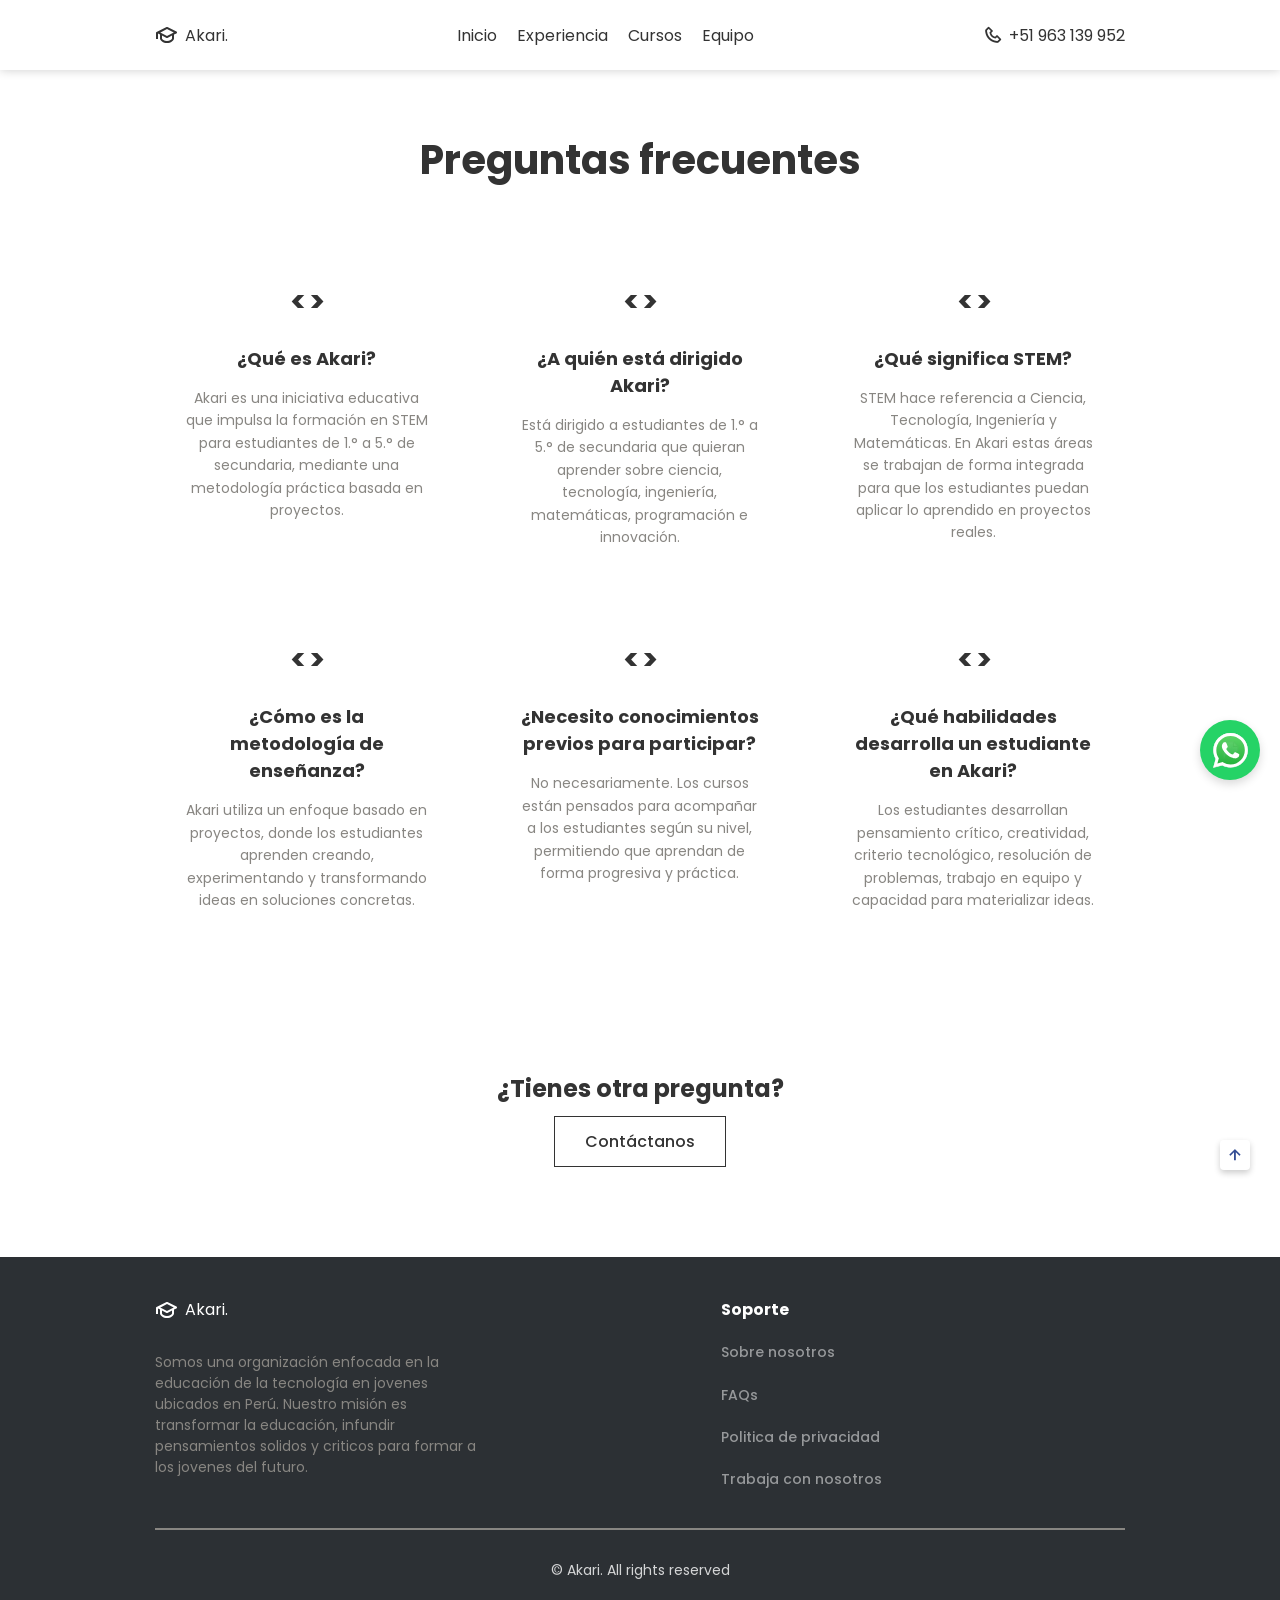
==== commit 5df0595d: "feat: optimizacion de navegacion y eliminacion de referencia geografica - Boton Explorar del hero sl" ====
--- a/faqs.html
+++ b/faqs.html
@@ -195,12 +195,6 @@
                                                 pensamientos solidos y criticos
                                                 para formar a los jovenes del futuro.
                                         </p>
-                                        <div class="footer-location flex">
-                                                <i class="bx bx-map map-icon"></i>
-                                                <div class="location-text">
-                                                        Perú, Lima
-                                                </div>
-                                        </div>
                                 </div>
                                 <div class="footer-linkContent">
                                         <ul class="footer-links">
--- a/css/style.css
+++ b/css/style.css
@@ -205,6 +205,41 @@
   fill: var(--text-color);
 }
 
+.header-active .nav-link::after {
+  content: '';
+  position: absolute;
+  left: 0;
+  bottom: 0;
+  width: 100%;
+  height: 3px;
+  background-color: var(--primary-color);
+  transform: scaleX(0);
+  transition: transform var(--tran-0-5);
+  transform-origin: center;
+}
+
+.header-active .nav-link:hover::after {
+  transform: scaleX(1);
+}
+
+.header-active .nav-link:active::after,
+.header-active .nav-link:focus::after {
+  transform: scaleX(1);
+}
+
+.header-active .nav-link::before {
+  content: '';
+  position: absolute;
+  left: 50%;
+  bottom: -8px;
+  height: 6px;
+  width: 6px;
+  border-radius: 50%;
+  transform: translateX(-50%);
+  background-color: var(--text-color);
+  opacity: 0;
+}
+
 .logo-icon,
 .phone-icon {
   font-size: 2rem;
@@ -218,6 +253,29 @@
   position: relative;
   text-transform: capitalize;
   color: var(--white-color);
+}
+
+/* Creación de la barra invisible debajo del texto */
+.nav-link::after {
+  content: '';
+  position: absolute;
+  left: 0;
+  bottom: 0;
+  width: 100%;
+  height: 3px;
+  background-color: var(--white-color);
+  transform: scaleX(0);
+  transition: transform var(--tran-0-5);
+  transform-origin: center;
+}
+
+.nav-link:hover::after {
+  transform: scaleX(1);
+}
+
+.nav-link:active::after,
+.nav-link:focus::after {
+  transform: scaleX(1);
 }
 
 .nav-link::before {
@@ -231,14 +289,6 @@
   transform: translateX(-50%);
   background-color: var(--text-color);
   opacity: 0;
-}
-
-.active-navlink::before {
-  opacity: 1;
-}
-
-.header-active .active-navlink::before {
-  background-color: var(--text-color);
 }
 
 .media-icons {
@@ -307,7 +357,7 @@
   }
 
   .nav-link {
-    color: var(--white-color);
+    color: var(--primary-color);
   }
 
   .nav-link::before {
@@ -333,12 +383,10 @@
   }
 }
 
-
 /* Home */
 .home {
   height: 100vh;
   width: 100%;
-  background-color: red;
 }
 
 .swiper-slide {
@@ -528,6 +576,213 @@
 
 .about-link:hover .about-arrowIcon {
   margin-left: 4px;
+}
+
+/* Nosotros */
+.nosotros {
+  background-color: var(--white-color);
+  overflow: hidden;
+}
+
+.nosotros-subtitle {
+  color: var(--primary-color) !important;
+}
+
+.nosotros-title {
+  color: var(--text-color) !important;
+  margin-bottom: 4rem;
+}
+
+.nosotros-grid {
+  display: grid;
+  grid-template-columns: repeat(3, 1fr);
+  gap: 3rem;
+  margin-bottom: 5rem;
+}
+
+.nosotros-card {
+  position: relative;
+  padding: 3.5rem 2.5rem;
+  border-radius: 1.6rem;
+  background: linear-gradient(135deg, #f8f9ff 0%, #eef1f9 100%);
+  border: 1px solid rgba(27, 37, 64, 0.08);
+  transition: transform 0.4s cubic-bezier(0.25, 0.46, 0.45, 0.94), box-shadow 0.4s ease;
+  overflow: hidden;
+}
+
+.nosotros-card::before {
+  content: '';
+  position: absolute;
+  top: 0;
+  left: 0;
+  width: 100%;
+  height: 4px;
+  background: linear-gradient(90deg, var(--primary-color), #4a6cf7);
+  border-radius: 1.6rem 1.6rem 0 0;
+  opacity: 0;
+  transition: opacity 0.3s ease;
+}
+
+.nosotros-card:hover {
+  transform: translateY(-8px);
+  box-shadow: 0 20px 40px rgba(27, 37, 64, 0.12);
+}
+
+.nosotros-card:hover::before {
+  opacity: 1;
+}
+
+.nosotros-card-icon {
+  display: flex;
+  align-items: center;
+  justify-content: center;
+  width: 6rem;
+  height: 6rem;
+  border-radius: 50%;
+  background: linear-gradient(135deg, var(--primary-color), #2d4a9e);
+  margin-bottom: 2rem;
+  transition: transform 0.3s ease;
+}
+
+.nosotros-card:hover .nosotros-card-icon {
+  transform: scale(1.1) rotate(5deg);
+}
+
+.nosotros-card-icon i {
+  font-size: 2.8rem;
+  color: var(--white-color);
+}
+
+.nosotros-card-title {
+  font-size: var(--h3-font);
+  font-weight: var(--font-semi-bold);
+  color: var(--text-color);
+  margin-bottom: 1.5rem;
+}
+
+.nosotros-card-text {
+  font-size: var(--small-font);
+  color: var(--text-color-light);
+  line-height: 1.8;
+}
+
+/* Valores */
+.nosotros-valores {
+  text-align: center;
+  margin-bottom: 5rem;
+}
+
+.nosotros-valores-title {
+  font-size: var(--h2-font);
+  font-weight: var(--font-semi-bold);
+  color: var(--text-color);
+  margin-bottom: 3rem;
+}
+
+.nosotros-valores-grid {
+  display: grid;
+  grid-template-columns: repeat(4, 1fr);
+  gap: 2rem;
+}
+
+.valor-item {
+  display: flex;
+  flex-direction: column;
+  align-items: center;
+  gap: 1.2rem;
+  padding: 2.5rem 1.5rem;
+  border-radius: 1.2rem;
+  background-color: #f8f9ff;
+  border: 2px solid transparent;
+  transition: all 0.3s ease;
+  cursor: default;
+}
+
+.valor-item:hover {
+  border-color: var(--primary-color);
+  background-color: var(--white-color);
+  transform: translateY(-4px);
+  box-shadow: 0 8px 24px rgba(27, 37, 64, 0.1);
+}
+
+.valor-item i {
+  font-size: 3.2rem;
+  color: var(--primary-color);
+  transition: transform 0.3s ease;
+}
+
+.valor-item:hover i {
+  transform: scale(1.2);
+}
+
+.valor-item span {
+  font-size: var(--small-font);
+  font-weight: var(--font-medium);
+  color: var(--text-color);
+}
+
+/* Quote */
+.nosotros-quote {
+  display: flex;
+  flex-direction: column;
+  align-items: center;
+  padding: 4rem 6rem;
+  background: linear-gradient(135deg, var(--primary-color), #2d4a9e);
+  border-radius: 1.6rem;
+  position: relative;
+  overflow: hidden;
+}
+
+.nosotros-quote::before {
+  content: '';
+  position: absolute;
+  top: -40%;
+  right: -10%;
+  width: 300px;
+  height: 300px;
+  border-radius: 50%;
+  background: rgba(255, 255, 255, 0.05);
+}
+
+.nosotros-quote::after {
+  content: '';
+  position: absolute;
+  bottom: -30%;
+  left: -5%;
+  width: 200px;
+  height: 200px;
+  border-radius: 50%;
+  background: rgba(255, 255, 255, 0.04);
+}
+
+.nosotros-quote-icon {
+  font-size: 4rem;
+  color: rgba(255, 255, 255, 0.3);
+  margin-bottom: 1.5rem;
+  position: relative;
+  z-index: 1;
+}
+
+.nosotros-quote-text {
+  font-size: var(--h3-font);
+  font-weight: var(--font-medium);
+  color: var(--white-color);
+  text-align: center;
+  font-style: italic;
+  line-height: 1.6;
+  margin: 0;
+  position: relative;
+  z-index: 1;
+}
+
+.nosotros-quote-author {
+  font-size: var(--normal-font);
+  color: rgba(255, 255, 255, 0.7);
+  font-style: normal;
+  margin-top: 1.5rem;
+  font-weight: var(--font-medium);
+  position: relative;
+  z-index: 1;
 }
 
 /* Menu */
@@ -988,6 +1243,19 @@
     padding: 1.5rem 2rem;
   }
 
+  .nosotros-grid {
+    grid-template-columns: 1fr;
+    gap: 2rem;
+  }
+
+  .nosotros-valores-grid {
+    grid-template-columns: repeat(2, 1fr);
+  }
+
+  .nosotros-quote {
+    padding: 3rem 3rem;
+  }
+
   .menu .menu-content {
     grid-template-columns: 1.5fr 1fr;
     column-gap: 3rem;
@@ -1076,6 +1344,18 @@
 
   .footer-linkContent {
     justify-content: center;
+  }
+
+  .nosotros-valores-grid {
+    grid-template-columns: 1fr 1fr;
+  }
+
+  .nosotros-quote {
+    padding: 2.5rem 1.5rem;
+  }
+
+  .nosotros-quote-text {
+    font-size: var(--normal-font);
   }
 }
 
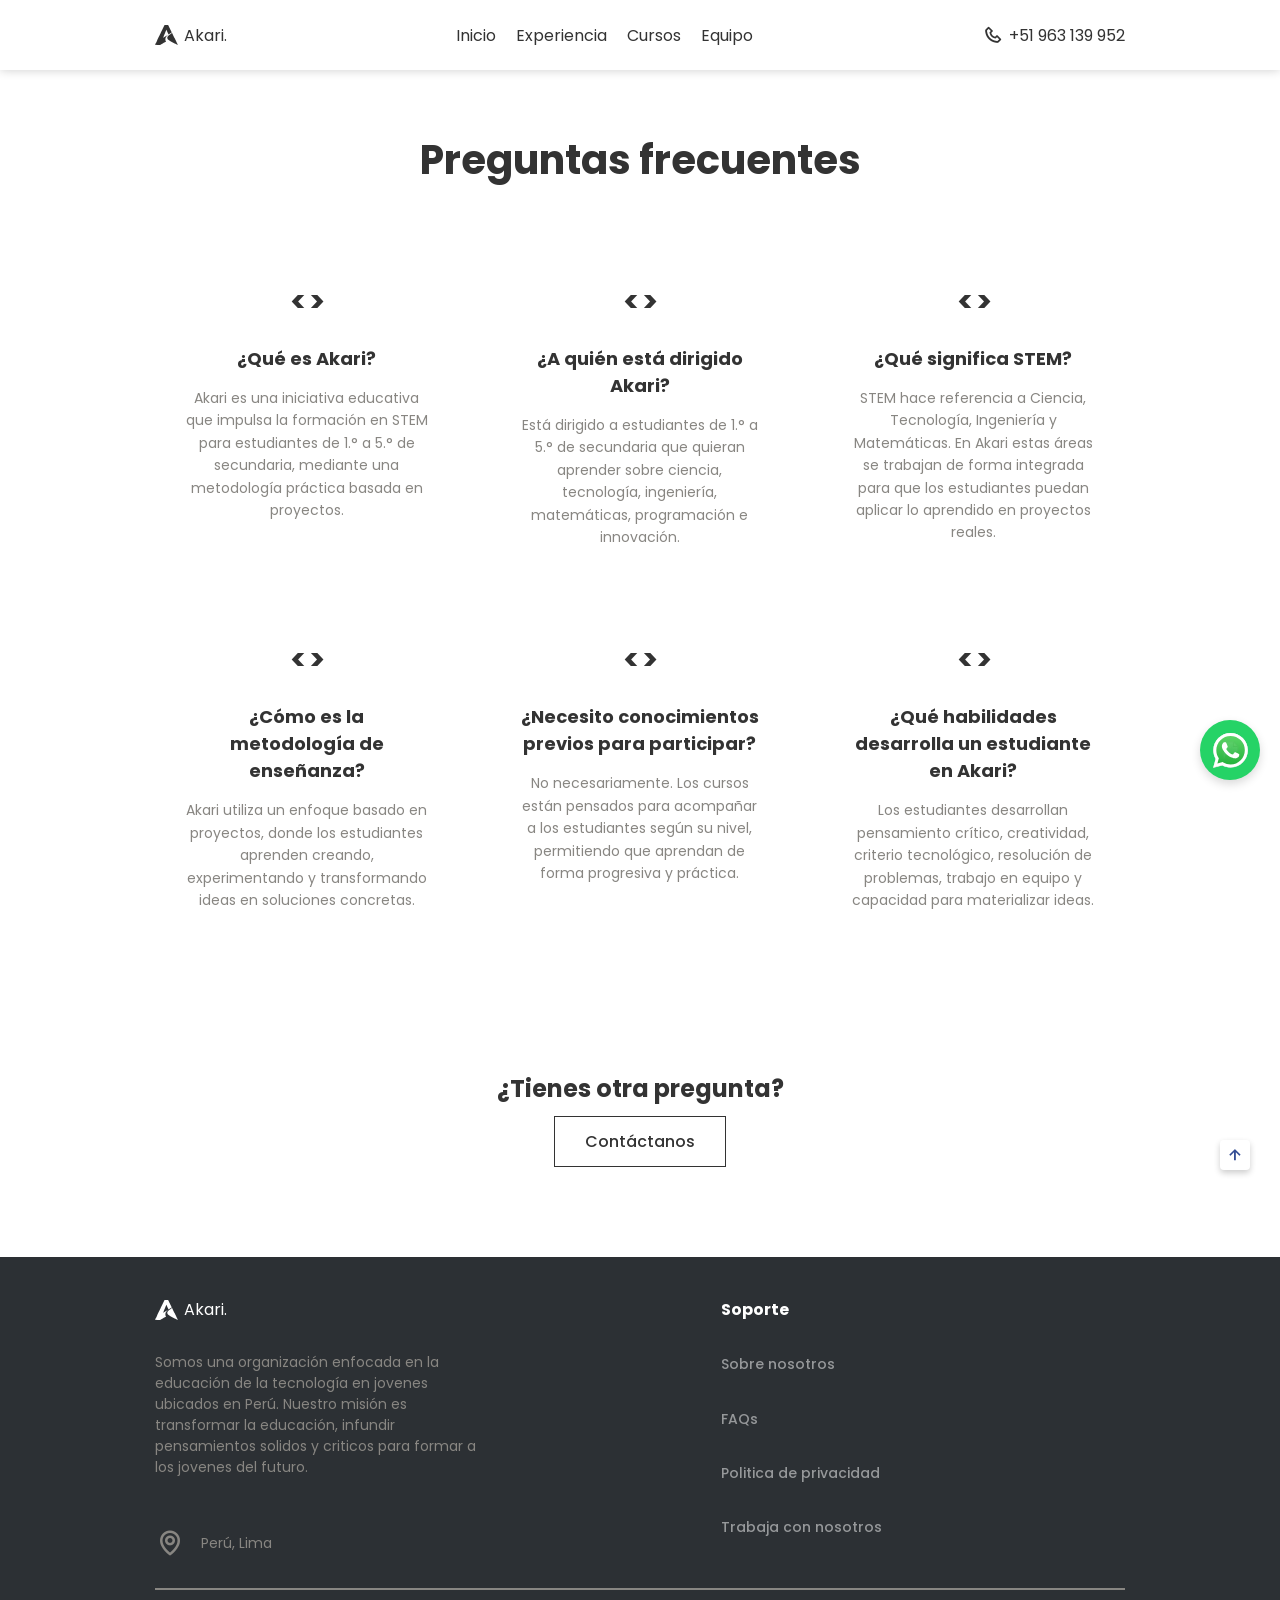
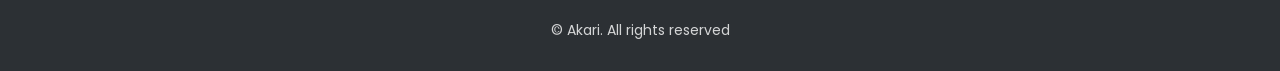
==== commit 1ed338de: "feat: reemplazar los iconos de por los SVG del logo de Akari" ====
--- a/faqs.html
+++ b/faqs.html
@@ -67,11 +67,8 @@
                 <nav class="nav container flex">
 
                         <a href="index.html" class="logo-content flex">
-                                <svg xmlns="http://www.w3.org/2000/svg" width="24" height="24" fill="#ffffff"
-                                        viewBox="0 0 24 24" class="icon-school">
-                                        <path
-                                                d="m21.45 8.61-9-4.5a1 1 0 0 0-.89 0l-6 3-3 1.5-1 .5a1 1 0 0 0-.55.89v6h2v-5.38l2 1v3.83c0 2.06 3.12 4.56 7 4.56s7-2.49 7-4.56v-3.83l2.45-1.22c.34-.17.55-.52.55-.89s-.21-.72-.55-.89Zm-15 .29L12 6.12l6.76 3.38L12 12.88 5.24 9.5l1.21-.61ZM17 15.45c0 .76-2.11 2.56-5 2.56s-5-1.79-5-2.56v-2.83l4.55 2.28c.14.07.29.11.45.11s.31-.04.45-.11L17 12.62z">
-                                        </path>
+                                <svg viewBox="0 0 247 216" class="logo-akari-svg" xmlns="http://www.w3.org/2000/svg">
+                                        <path fill-rule="evenodd" clip-rule="evenodd" d="M84.609 38.741C74.339 60.049 63.944 81.757 61.508 86.982C57.336 95.932 38.146 135.791 20.826 171.482C16.556 180.282 10.123 193.557 6.531 200.982L0 214.482L27.855 214.748L55.711 215.013L63.996 210.676C68.553 208.291 77.456 203.394 83.781 199.794C90.106 196.195 100.456 190.427 106.781 186.977C113.106 183.527 118.402 180.608 118.549 180.491C118.697 180.374 117.362 176.949 115.582 172.88C112.628 166.127 112.35 164.61 112.385 155.482C112.418 147.013 112.84 144.429 115.142 138.605C118.416 130.32 121.921 125.124 128.693 118.52C136.474 110.93 135.288 109.67 125.983 115.64C122.847 117.652 117.581 120.725 114.281 122.468C110.981 124.211 103.5 128.608 97.656 132.239L87.03 138.841L92.511 126.162C95.525 119.188 98.597 111.571 99.337 109.236C100.077 106.901 104.256 96.551 108.622 86.236C112.989 75.921 117.817 64.196 119.351 60.18C120.886 56.164 122.398 52.728 122.711 52.546C123.025 52.363 125.912 57.899 129.127 64.848C139.526 87.32 146.263 101.15 147.052 101.644C147.477 101.909 152.427 99.13 158.052 95.469C163.678 91.807 171.286 86.937 174.959 84.647L181.638 80.482L166.76 49.982C158.578 33.207 149.687 15.207 147.004 9.982L142.125 0.481998L122.703 0.240997L103.281 0L84.609 38.741ZM180.781 87.797C179.406 88.654 172.206 93.608 164.781 98.805C147.466 110.924 137.445 120.59 134.761 127.764C130.889 138.115 133.002 149.275 140.187 156.415C145.206 161.402 174.466 178.855 202.281 193.452C207.781 196.338 216.17 200.948 220.922 203.696C235.489 212.117 246.781 216.831 246.781 214.49C246.781 213.967 216.843 151.944 211.299 140.982C203.719 125.994 186.986 91.319 186.371 89.324C185.468 86.4 183.766 85.935 180.781 87.797Z"/>
                                 </svg>
                                 <span class="logo-text">Akari.</span>
                         </a>
@@ -180,11 +177,8 @@
                         <div class="footer-container container">
                                 <div class="footer-content">
                                         <a href="index.html" class="logo-content flex">
-                                                <svg xmlns="http://www.w3.org/2000/svg" width="24" height="24"
-                                                        fill="#ffffff" viewBox="0 0 24 24">
-                                                        <path
-                                                                d="m21.45 8.61-9-4.5a1 1 0 0 0-.89 0l-6 3-3 1.5-1 .5a1 1 0 0 0-.55.89v6h2v-5.38l2 1v3.83c0 2.06 3.12 4.56 7 4.56s7-2.49 7-4.56v-3.83l2.45-1.22c.34-.17.55-.52.55-.89s-.21-.72-.55-.89Zm-15 .29L12 6.12l6.76 3.38L12 12.88 5.24 9.5l1.21-.61ZM17 15.45c0 .76-2.11 2.56-5 2.56s-5-1.79-5-2.56v-2.83l4.55 2.28c.14.07.29.11.45.11s.31-.04.45-.11L17 12.62z">
-                                                        </path>
+                                                <svg viewBox="0 0 247 216" class="logo-akari-svg" xmlns="http://www.w3.org/2000/svg">
+                                                        <path fill-rule="evenodd" clip-rule="evenodd" d="M84.609 38.741C74.339 60.049 63.944 81.757 61.508 86.982C57.336 95.932 38.146 135.791 20.826 171.482C16.556 180.282 10.123 193.557 6.531 200.982L0 214.482L27.855 214.748L55.711 215.013L63.996 210.676C68.553 208.291 77.456 203.394 83.781 199.794C90.106 196.195 100.456 190.427 106.781 186.977C113.106 183.527 118.402 180.608 118.549 180.491C118.697 180.374 117.362 176.949 115.582 172.88C112.628 166.127 112.35 164.61 112.385 155.482C112.418 147.013 112.84 144.429 115.142 138.605C118.416 130.32 121.921 125.124 128.693 118.52C136.474 110.93 135.288 109.67 125.983 115.64C122.847 117.652 117.581 120.725 114.281 122.468C110.981 124.211 103.5 128.608 97.656 132.239L87.03 138.841L92.511 126.162C95.525 119.188 98.597 111.571 99.337 109.236C100.077 106.901 104.256 96.551 108.622 86.236C112.989 75.921 117.817 64.196 119.351 60.18C120.886 56.164 122.398 52.728 122.711 52.546C123.025 52.363 125.912 57.899 129.127 64.848C139.526 87.32 146.263 101.15 147.052 101.644C147.477 101.909 152.427 99.13 158.052 95.469C163.678 91.807 171.286 86.937 174.959 84.647L181.638 80.482L166.76 49.982C158.578 33.207 149.687 15.207 147.004 9.982L142.125 0.481998L122.703 0.240997L103.281 0L84.609 38.741ZM180.781 87.797C179.406 88.654 172.206 93.608 164.781 98.805C147.466 110.924 137.445 120.59 134.761 127.764C130.889 138.115 133.002 149.275 140.187 156.415C145.206 161.402 174.466 178.855 202.281 193.452C207.781 196.338 216.17 200.948 220.922 203.696C235.489 212.117 246.781 216.831 246.781 214.49C246.781 213.967 216.843 151.944 211.299 140.982C203.719 125.994 186.986 91.319 186.371 89.324C185.468 86.4 183.766 85.935 180.781 87.797Z"/>
                                                 </svg>
                                                 <span class="logo-text">Akari.</span>
                                         </a>
@@ -195,6 +189,12 @@
                                                 pensamientos solidos y criticos
                                                 para formar a los jovenes del futuro.
                                         </p>
+                                        <div class="footer-location flex">
+                                                <i class="bx bx-map map-icon"></i>
+                                                <div class="location-text">
+                                                        Perú, Lima
+                                                </div>
+                                        </div>
                                 </div>
                                 <div class="footer-linkContent">
                                         <ul class="footer-links">
--- a/css/style.css
+++ b/css/style.css
@@ -201,7 +201,14 @@
   color: var(--text-color);
 }
 
-.header-active .icon-school {
+.logo-akari-svg {
+  height: 2rem;
+  width: auto;
+  fill: var(--white-color);
+  transition: var(--tran-0-5);
+}
+
+.header-active .logo-akari-svg {
   fill: var(--text-color);
 }
 
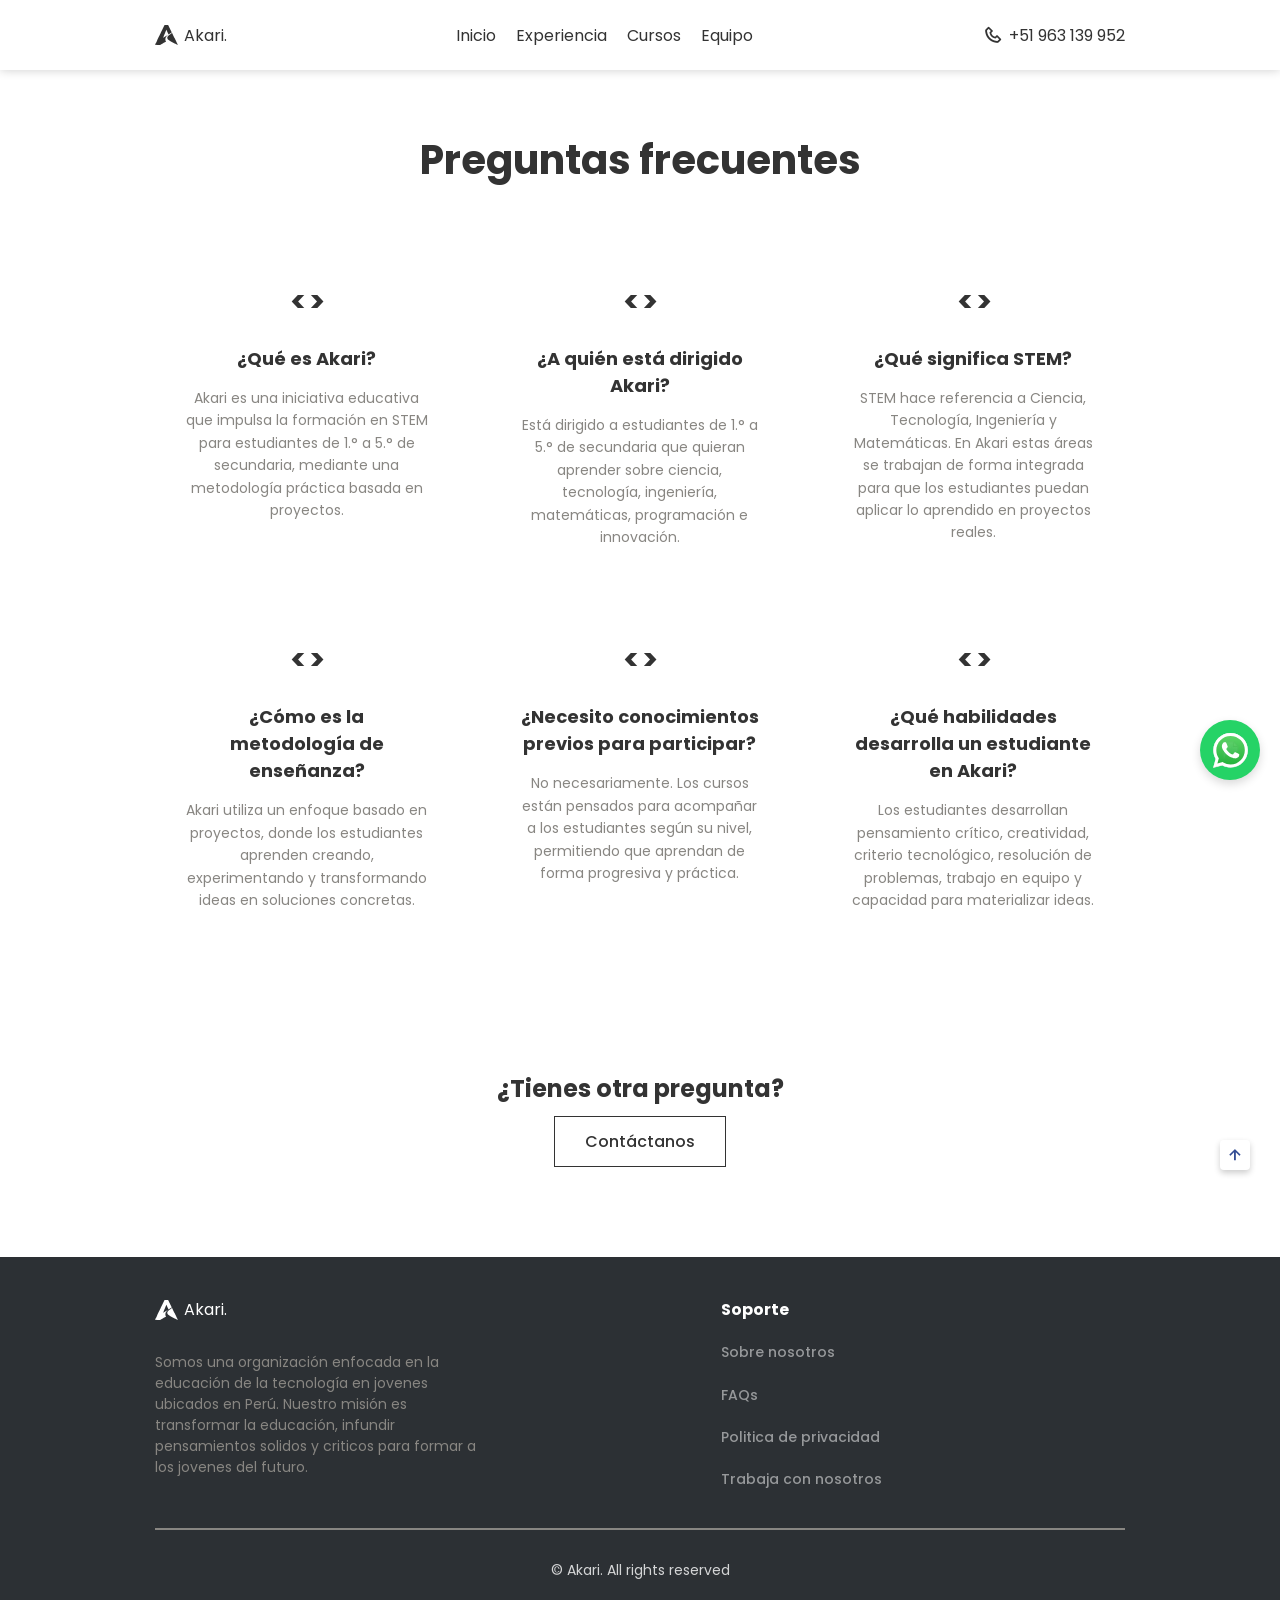
==== commit be459821: "Merge pull request #4 from akariitlab/feature/navegacion-y-referencias feat: Optimizacion de navegac" ====
--- a/faqs.html
+++ b/faqs.html
@@ -189,12 +189,6 @@
                                                 pensamientos solidos y criticos
                                                 para formar a los jovenes del futuro.
                                         </p>
-                                        <div class="footer-location flex">
-                                                <i class="bx bx-map map-icon"></i>
-                                                <div class="location-text">
-                                                        Perú, Lima
-                                                </div>
-                                        </div>
                                 </div>
                                 <div class="footer-linkContent">
                                         <ul class="footer-links">
--- a/css/style.css
+++ b/css/style.css
@@ -1691,4 +1691,467 @@
 .careers-btn:hover {
   background-color: #333;
   color: #fff;
+}
+
+/* ===== BUSINESS / STUDENTS SECTION ===== */
+
+.biz-students {
+  padding: 5rem 0 0;
+}
+
+.biz-section-title {
+  text-align: center;
+  margin-bottom: 2rem;
+}
+
+.biz-tabs {
+  display: flex;
+  justify-content: center;
+  gap: 0;
+  border-bottom: 2px solid #e5e7eb;
+  margin-bottom: 3rem;
+}
+
+.biz-tab {
+  padding: 1rem 2.5rem;
+  background: none;
+  border: none;
+  border-bottom: 3px solid transparent;
+  margin-bottom: -2px;
+  font-size: 1.4rem;
+  font-weight: 500;
+  font-family: var(--font-family);
+  color: #888;
+  cursor: pointer;
+  display: flex;
+  align-items: center;
+  gap: 0.5rem;
+  transition: var(--tran-0-3);
+}
+
+.biz-tab:hover {
+  color: var(--primary-color);
+}
+
+.biz-tab.active {
+  color: var(--primary-color);
+  border-bottom-color: var(--primary-color);
+  font-weight: 600;
+}
+
+.biz-panel {
+  display: block;
+}
+
+.biz-panel--hidden {
+  display: none;
+}
+
+/* Hero */
+.biz-hero {
+  display: flex;
+  align-items: center;
+  gap: 4rem;
+  padding: 4rem 0;
+}
+
+.biz-hero-content {
+  flex: 1;
+}
+
+.biz-hero-title {
+  font-size: 3.2rem;
+  font-weight: 700;
+  color: var(--primary-color);
+  line-height: 1.2;
+  margin-bottom: 1.5rem;
+}
+
+.biz-hero-content .content-description,
+.biz-academy-content .content-description,
+.demo-modal .content-description {
+  text-align: left;
+  margin-bottom: 2rem;
+}
+
+.biz-cta-inner .content-description {
+  text-align: center;
+}
+
+.biz-hero-image {
+  flex: 1;
+  display: flex;
+  justify-content: center;
+}
+
+.biz-img {
+  width: 100%;
+  max-width: 420px;
+  height: 300px;
+  object-fit: cover;
+  border-radius: 1rem;
+}
+
+/* Cards */
+.biz-cards {
+  display: grid;
+  grid-template-columns: repeat(4, 1fr);
+  gap: 1.5rem;
+  padding: 2rem 0;
+}
+
+.biz-card {
+  background: #fff;
+  border: 1.5px solid #e5e7eb;
+  border-radius: 0.8rem;
+  padding: 2rem 1.5rem;
+  display: flex;
+  flex-direction: column;
+  gap: 0.8rem;
+  transition: var(--tran-0-3);
+}
+
+.biz-card:hover {
+  border-color: var(--primary-color);
+  box-shadow: 0 4px 20px rgba(27, 37, 64, 0.1);
+  transform: translateY(-4px);
+}
+
+.biz-card-icon {
+  font-size: 2.4rem;
+  color: var(--primary-color);
+}
+
+.biz-card-title {
+  font-size: 1.3rem;
+  font-weight: 600;
+  color: var(--primary-color);
+  line-height: 1.3;
+}
+
+.biz-card-desc {
+  font-size: 1.2rem;
+  color: #555;
+  line-height: 1.5;
+  flex: 1;
+}
+
+.biz-card-arrow {
+  font-size: 1.6rem;
+  color: #aaa;
+}
+
+/* CTA Band */
+.biz-cta-band {
+  background: linear-gradient(135deg, var(--primary-color) 0%, #2d3f6b 100%);
+  padding: 4rem 2rem;
+  margin-top: 3rem;
+}
+
+.biz-cta-inner {
+  display: flex;
+  flex-direction: column;
+  align-items: center;
+  text-align: center;
+  gap: 1.5rem;
+}
+
+.biz-cta-label {
+  font-size: 1.1rem;
+  font-weight: 600;
+  letter-spacing: 0.1em;
+  text-transform: uppercase;
+  color: rgba(255, 255, 255, 0.7);
+}
+
+.biz-cta-title {
+  font-size: 2.4rem;
+  font-weight: 700;
+  color: #fff;
+}
+
+.biz-cta-btn {
+  background: #fff;
+  color: var(--primary-color);
+}
+
+.biz-cta-btn:hover {
+  background: rgba(255, 255, 255, 0.9);
+}
+
+.biz-cta-logos {
+  width: 100%;
+  overflow: hidden;
+  mask-image: linear-gradient(to right, transparent, black 10%, black 90%, transparent);
+}
+
+.biz-cta-logos-track {
+  display: flex;
+  align-items: center;
+  width: max-content;
+  animation: marquee-logos 30s linear infinite;
+}
+
+@keyframes marquee-logos {
+  from { transform: translateX(0); }
+  to   { transform: translateX(-50%); }
+}
+
+.biz-cta-logo {
+  padding-right: 5rem;
+}
+
+.biz-cta-logo img {
+  width: 48px;
+  height: 48px;
+  object-fit: contain;
+  filter: brightness(0) invert(1);
+  opacity: 0.7;
+  transition: opacity var(--tran-0-3);
+}
+
+.biz-cta-logo img:hover {
+  opacity: 1;
+}
+
+.biz-cta-logos:hover .biz-cta-logos-track {
+  animation-play-state: paused;
+}
+
+/* Career Academy */
+.biz-academy {
+  display: flex;
+  align-items: center;
+  gap: 4rem;
+  padding: 5rem 0;
+}
+
+.biz-academy-image {
+  flex: 1;
+}
+
+.biz-academy-content {
+  flex: 1;
+  display: flex;
+  flex-direction: column;
+  gap: 1.2rem;
+}
+
+.biz-academy-label {
+  font-size: 1rem;
+  font-weight: 700;
+  letter-spacing: 0.15em;
+  text-transform: uppercase;
+  color: #888;
+}
+
+.biz-academy-title {
+  font-size: 2.4rem;
+  font-weight: 700;
+  color: var(--primary-color);
+  line-height: 1.2;
+}
+
+.biz-academy-check {
+  list-style: none;
+  display: flex;
+  flex-direction: column;
+  gap: 0.6rem;
+}
+
+.biz-academy-check li {
+  font-size: 1.25rem;
+  color: #444;
+  padding-left: 1.8rem;
+  position: relative;
+}
+
+.biz-academy-check li::before {
+  content: '✓';
+  position: absolute;
+  left: 0;
+  color: var(--primary-color);
+  font-weight: 700;
+}
+
+.biz-academy-link {
+  background: none;
+  border: none;
+  font-size: 1.3rem;
+  font-weight: 600;
+  color: var(--primary-color);
+  cursor: pointer;
+  font-family: var(--font-family);
+  padding: 0;
+  display: flex;
+  align-items: center;
+  gap: 0.5rem;
+  transition: gap var(--tran-0-3);
+}
+
+.biz-academy-link:hover {
+  gap: 1rem;
+}
+
+.biz-coming-soon {
+  text-align: center;
+  padding: 5rem 3rem;
+  color: #888;
+}
+
+/* Demo Modal */
+.demo-modal-overlay {
+  display: none;
+  position: fixed;
+  inset: 0;
+  background: rgba(0, 0, 0, 0.55);
+  z-index: 200;
+  align-items: center;
+  justify-content: center;
+}
+
+.demo-modal-overlay.open {
+  display: flex;
+}
+
+.demo-modal {
+  background: #fff;
+  border-radius: 1rem;
+  padding: 2.5rem;
+  width: 90%;
+  max-width: 540px;
+  max-height: 90vh;
+  overflow-y: auto;
+}
+
+.demo-modal-header {
+  display: flex;
+  justify-content: space-between;
+  align-items: center;
+  margin-bottom: 1rem;
+}
+
+.demo-modal-header h3 {
+  font-size: 2rem;
+  font-weight: 700;
+  color: var(--primary-color);
+}
+
+.demo-modal-close {
+  background: none;
+  border: none;
+  font-size: 2.4rem;
+  line-height: 1;
+  cursor: pointer;
+  color: #888;
+  padding: 0 0.3rem;
+}
+
+.demo-modal-close:hover {
+  color: #333;
+}
+
+.demo-modal-benefits {
+  list-style: none;
+  display: flex;
+  flex-direction: column;
+  gap: 0.4rem;
+  margin: 1rem 0 1.5rem;
+}
+
+.demo-modal-benefits li {
+  font-size: 1.25rem;
+  color: #444;
+  padding-left: 1.8rem;
+  position: relative;
+}
+
+.demo-modal-benefits li::before {
+  content: '✓';
+  position: absolute;
+  left: 0;
+  color: var(--primary-color);
+  font-weight: 700;
+}
+
+.demo-form {
+  display: grid;
+  grid-template-columns: 1fr 1fr;
+  gap: 1rem;
+}
+
+.demo-input {
+  padding: 0.9rem 1.2rem;
+  border: 1.5px solid #ddd;
+  border-radius: 0.5rem;
+  font-size: 1.3rem;
+  font-family: var(--font-family);
+  color: var(--text-color);
+  transition: border-color var(--tran-0-3);
+  width: 100%;
+}
+
+.demo-input:focus {
+  outline: none;
+  border-color: var(--primary-color);
+}
+
+.demo-input--full {
+  grid-column: 1 / -1;
+}
+
+.demo-submit {
+  grid-column: 1 / -1;
+  width: 100%;
+  justify-content: center;
+}
+
+@media screen and (max-width: 1000px) {
+  .biz-cards {
+    grid-template-columns: repeat(2, 1fr);
+  }
+}
+
+@media screen and (max-width: 768px) {
+  .biz-hero,
+  .biz-academy {
+    flex-direction: column;
+    gap: 2rem;
+  }
+
+  .biz-hero-image {
+    order: -1;
+  }
+
+  .biz-hero-title {
+    font-size: 2.4rem;
+  }
+
+  .biz-cta-title {
+    font-size: 1.8rem;
+  }
+
+  .biz-academy-title {
+    font-size: 1.8rem;
+  }
+}
+
+@media screen and (max-width: 480px) {
+  .biz-cards {
+    grid-template-columns: 1fr;
+  }
+
+  .demo-form {
+    grid-template-columns: 1fr;
+  }
+
+  .demo-input--full,
+  .demo-submit {
+    grid-column: 1;
+  }
+
+  .biz-tab {
+    padding: 0.8rem 1.5rem;
+    font-size: 1.3rem;
+  }
 }
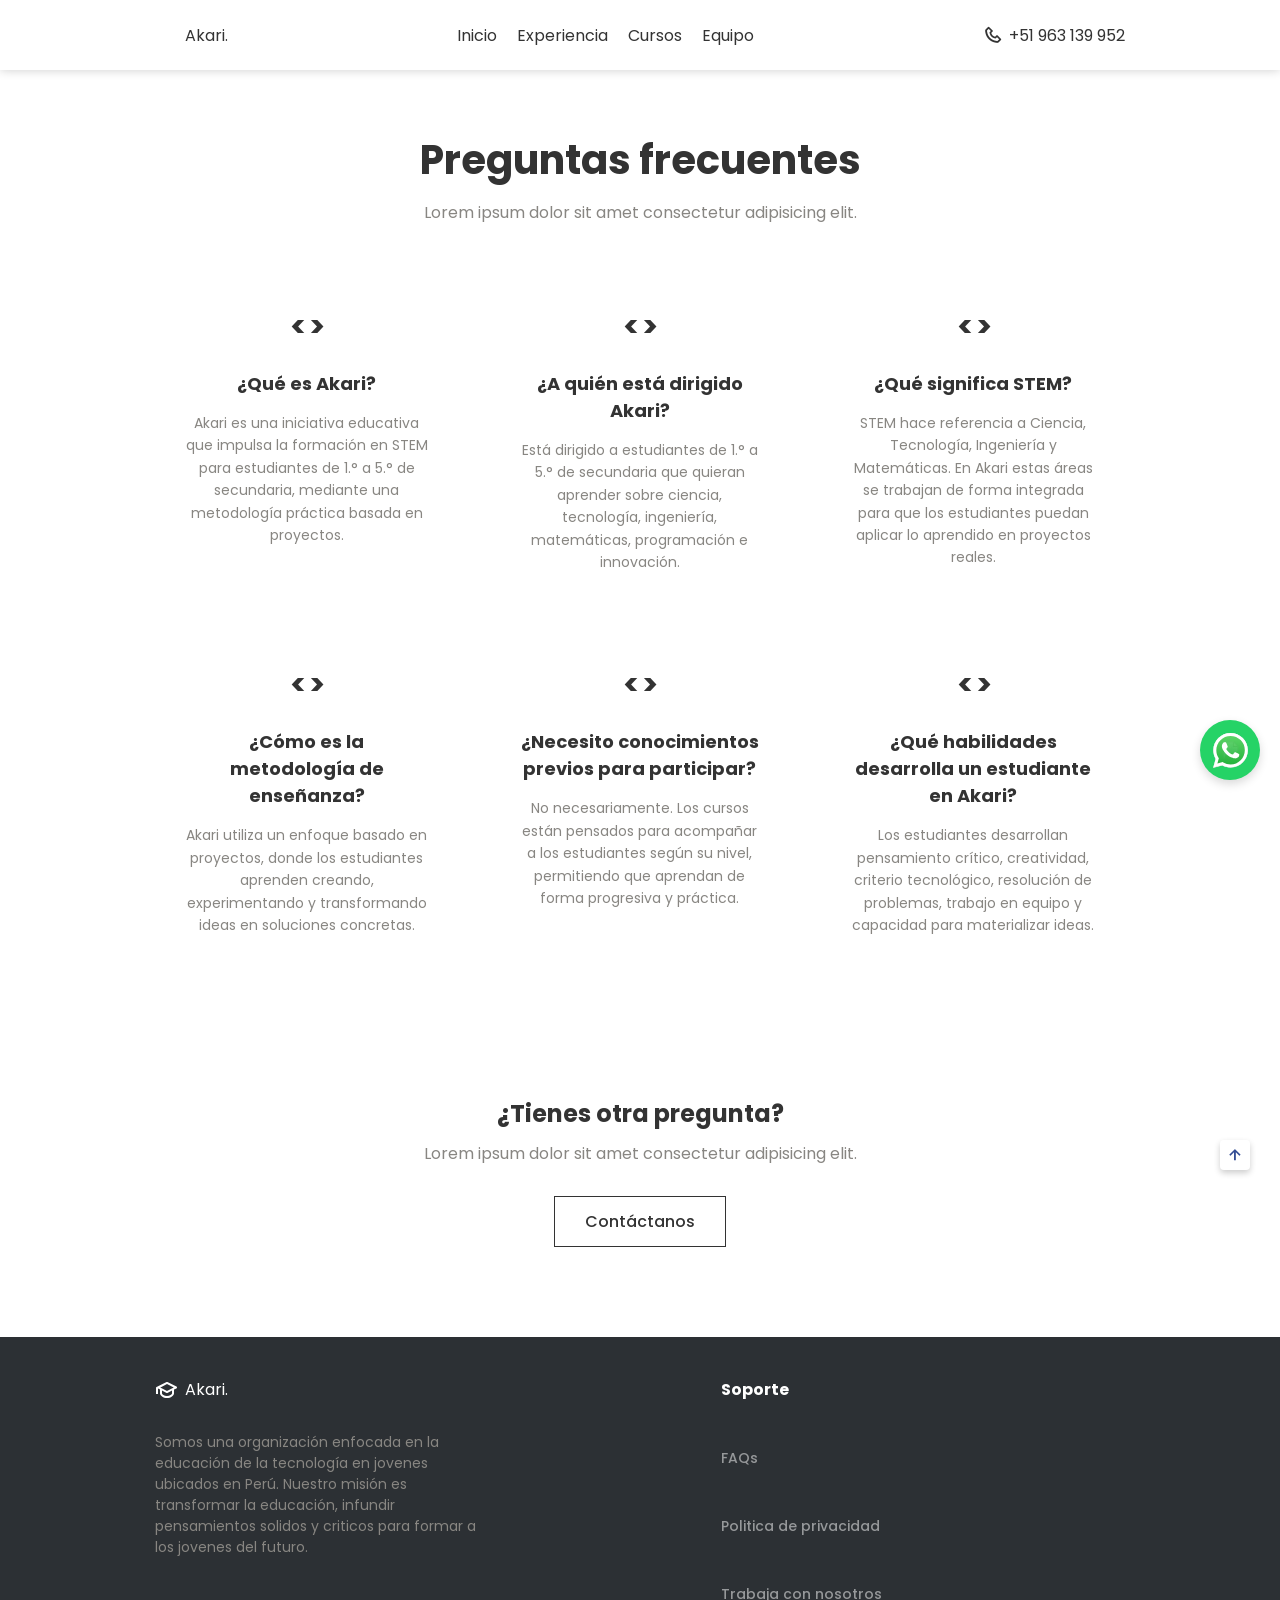
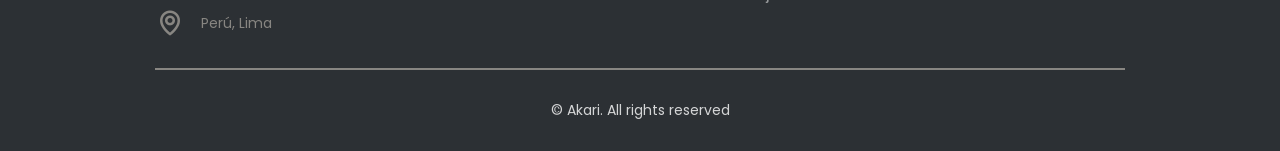
==== commit b070890d: "Update faqs.html" ====
--- a/faqs.html
+++ b/faqs.html
@@ -67,8 +67,11 @@
                 <nav class="nav container flex">
 
                         <a href="index.html" class="logo-content flex">
-                                <svg viewBox="0 0 247 216" class="logo-akari-svg" xmlns="http://www.w3.org/2000/svg">
-                                        <path fill-rule="evenodd" clip-rule="evenodd" d="M84.609 38.741C74.339 60.049 63.944 81.757 61.508 86.982C57.336 95.932 38.146 135.791 20.826 171.482C16.556 180.282 10.123 193.557 6.531 200.982L0 214.482L27.855 214.748L55.711 215.013L63.996 210.676C68.553 208.291 77.456 203.394 83.781 199.794C90.106 196.195 100.456 190.427 106.781 186.977C113.106 183.527 118.402 180.608 118.549 180.491C118.697 180.374 117.362 176.949 115.582 172.88C112.628 166.127 112.35 164.61 112.385 155.482C112.418 147.013 112.84 144.429 115.142 138.605C118.416 130.32 121.921 125.124 128.693 118.52C136.474 110.93 135.288 109.67 125.983 115.64C122.847 117.652 117.581 120.725 114.281 122.468C110.981 124.211 103.5 128.608 97.656 132.239L87.03 138.841L92.511 126.162C95.525 119.188 98.597 111.571 99.337 109.236C100.077 106.901 104.256 96.551 108.622 86.236C112.989 75.921 117.817 64.196 119.351 60.18C120.886 56.164 122.398 52.728 122.711 52.546C123.025 52.363 125.912 57.899 129.127 64.848C139.526 87.32 146.263 101.15 147.052 101.644C147.477 101.909 152.427 99.13 158.052 95.469C163.678 91.807 171.286 86.937 174.959 84.647L181.638 80.482L166.76 49.982C158.578 33.207 149.687 15.207 147.004 9.982L142.125 0.481998L122.703 0.240997L103.281 0L84.609 38.741ZM180.781 87.797C179.406 88.654 172.206 93.608 164.781 98.805C147.466 110.924 137.445 120.59 134.761 127.764C130.889 138.115 133.002 149.275 140.187 156.415C145.206 161.402 174.466 178.855 202.281 193.452C207.781 196.338 216.17 200.948 220.922 203.696C235.489 212.117 246.781 216.831 246.781 214.49C246.781 213.967 216.843 151.944 211.299 140.982C203.719 125.994 186.986 91.319 186.371 89.324C185.468 86.4 183.766 85.935 180.781 87.797Z"/>
+                                <svg xmlns="http://www.w3.org/2000/svg" width="24" height="24" fill="#ffffff"
+                                        viewBox="0 0 24 24" class="icon-school">
+                                        <path
+                                                d="m21.45 8.61-9-4.5a1 1 0 0 0-.89 0l-6 3-3 1.5-1 .5a1 1 0 0 0-.55.89v6h2v-5.38l2 1v3.83c0 2.06 3.12 4.56 7 4.56s7-2.49 7-4.56v-3.83l2.45-1.22c.34-.17.55-.52.55-.89s-.21-.72-.55-.89Zm-15 .29L12 6.12l6.76 3.38L12 12.88 5.24 9.5l1.21-.61ZM17 15.45c0 .76-2.11 2.56-5 2.56s-5-1.79-5-2.56v-2.83l4.55 2.28c.14.07.29.11.45.11s.31-.04.45-.11L17 12.62z">
+                                        </path>
                                 </svg>
                                 <span class="logo-text">Akari.</span>
                         </a>
@@ -108,6 +111,9 @@
                 <section class="section faq-hero">
                         <div class="container">
                                 <h1 class="section-title">Preguntas frecuentes</h1>
+                                <p class="section-description">
+                                        Lorem ipsum dolor sit amet consectetur adipisicing elit.
+                                </p>
                         </div>
                 </section>
 
@@ -167,6 +173,8 @@
                 <section class="section faq-cta">
                         <div class="container">
                                 <h2 class="section-title">¿Tienes otra pregunta?</h2>
+                                <p class="section-description">Lorem ipsum dolor sit amet consectetur adipisicing elit.
+                                </p>
                                 <a href="https://wa.me/51963139952?text=Hola,%20vengo%20de%20la%20secci%C3%B3n%20de%20preguntas%20frecuentes%20de%20AKARI%20y%20tengo%20una%20duda"
                                         target="_blank" class="faq-cta-btn">Contáctanos</a>
                         </div>
@@ -177,8 +185,11 @@
                         <div class="footer-container container">
                                 <div class="footer-content">
                                         <a href="index.html" class="logo-content flex">
-                                                <svg viewBox="0 0 247 216" class="logo-akari-svg" xmlns="http://www.w3.org/2000/svg">
-                                                        <path fill-rule="evenodd" clip-rule="evenodd" d="M84.609 38.741C74.339 60.049 63.944 81.757 61.508 86.982C57.336 95.932 38.146 135.791 20.826 171.482C16.556 180.282 10.123 193.557 6.531 200.982L0 214.482L27.855 214.748L55.711 215.013L63.996 210.676C68.553 208.291 77.456 203.394 83.781 199.794C90.106 196.195 100.456 190.427 106.781 186.977C113.106 183.527 118.402 180.608 118.549 180.491C118.697 180.374 117.362 176.949 115.582 172.88C112.628 166.127 112.35 164.61 112.385 155.482C112.418 147.013 112.84 144.429 115.142 138.605C118.416 130.32 121.921 125.124 128.693 118.52C136.474 110.93 135.288 109.67 125.983 115.64C122.847 117.652 117.581 120.725 114.281 122.468C110.981 124.211 103.5 128.608 97.656 132.239L87.03 138.841L92.511 126.162C95.525 119.188 98.597 111.571 99.337 109.236C100.077 106.901 104.256 96.551 108.622 86.236C112.989 75.921 117.817 64.196 119.351 60.18C120.886 56.164 122.398 52.728 122.711 52.546C123.025 52.363 125.912 57.899 129.127 64.848C139.526 87.32 146.263 101.15 147.052 101.644C147.477 101.909 152.427 99.13 158.052 95.469C163.678 91.807 171.286 86.937 174.959 84.647L181.638 80.482L166.76 49.982C158.578 33.207 149.687 15.207 147.004 9.982L142.125 0.481998L122.703 0.240997L103.281 0L84.609 38.741ZM180.781 87.797C179.406 88.654 172.206 93.608 164.781 98.805C147.466 110.924 137.445 120.59 134.761 127.764C130.889 138.115 133.002 149.275 140.187 156.415C145.206 161.402 174.466 178.855 202.281 193.452C207.781 196.338 216.17 200.948 220.922 203.696C235.489 212.117 246.781 216.831 246.781 214.49C246.781 213.967 216.843 151.944 211.299 140.982C203.719 125.994 186.986 91.319 186.371 89.324C185.468 86.4 183.766 85.935 180.781 87.797Z"/>
+                                                <svg xmlns="http://www.w3.org/2000/svg" width="24" height="24"
+                                                        fill="#ffffff" viewBox="0 0 24 24">
+                                                        <path
+                                                                d="m21.45 8.61-9-4.5a1 1 0 0 0-.89 0l-6 3-3 1.5-1 .5a1 1 0 0 0-.55.89v6h2v-5.38l2 1v3.83c0 2.06 3.12 4.56 7 4.56s7-2.49 7-4.56v-3.83l2.45-1.22c.34-.17.55-.52.55-.89s-.21-.72-.55-.89Zm-15 .29L12 6.12l6.76 3.38L12 12.88 5.24 9.5l1.21-.61ZM17 15.45c0 .76-2.11 2.56-5 2.56s-5-1.79-5-2.56v-2.83l4.55 2.28c.14.07.29.11.45.11s.31-.04.45-.11L17 12.62z">
+                                                        </path>
                                                 </svg>
                                                 <span class="logo-text">Akari.</span>
                                         </a>
@@ -189,14 +200,19 @@
                                                 pensamientos solidos y criticos
                                                 para formar a los jovenes del futuro.
                                         </p>
+                                        <div class="footer-location flex">
+                                                <i class="bx bx-map map-icon"></i>
+                                                <div class="location-text">
+                                                        Perú, Lima
+                                                </div>
+                                        </div>
                                 </div>
                                 <div class="footer-linkContent">
                                         <ul class="footer-links">
                                                 <h4 class="footerLinks-title">Soporte</h4>
-                                                <li><a href="#" class="footer-link">Sobre nosotros</a></li>
-                                                <li><a href="#" class="footer-link">FAQs</a></li>
-                                                <li><a href="#" class="footer-link">Politica de privacidad</a></li>
-                                                <li><a href="#" class="footer-link">Trabaja con nosotros</a></li>
+                                                <li><a href="faqs.html" class="footer-link">FAQs</a></li>
+                                                <li><a href="https://app.notion.com/p/Akari-Pol-tica-de-Privacidad-28-mayo-2026-f3078d33d5a8442c9b8d773024469048?source=copy_link"  class="footer-link" target="_blank">Politica de privacidad</a></li>
+                                                <li><a href="https://app.notion.com/p/Busca-una-oportunidad-en-Akari-4a7a97714fc382ae83cd810b8d76d422?source=copy_link" class="footer-link"  target="_blank">Trabaja con nosotros</a></li>
                                         </ul>
                                 </div>
                         </div>
@@ -223,4 +239,4 @@
 
 </body>
 
-</html>+</html>
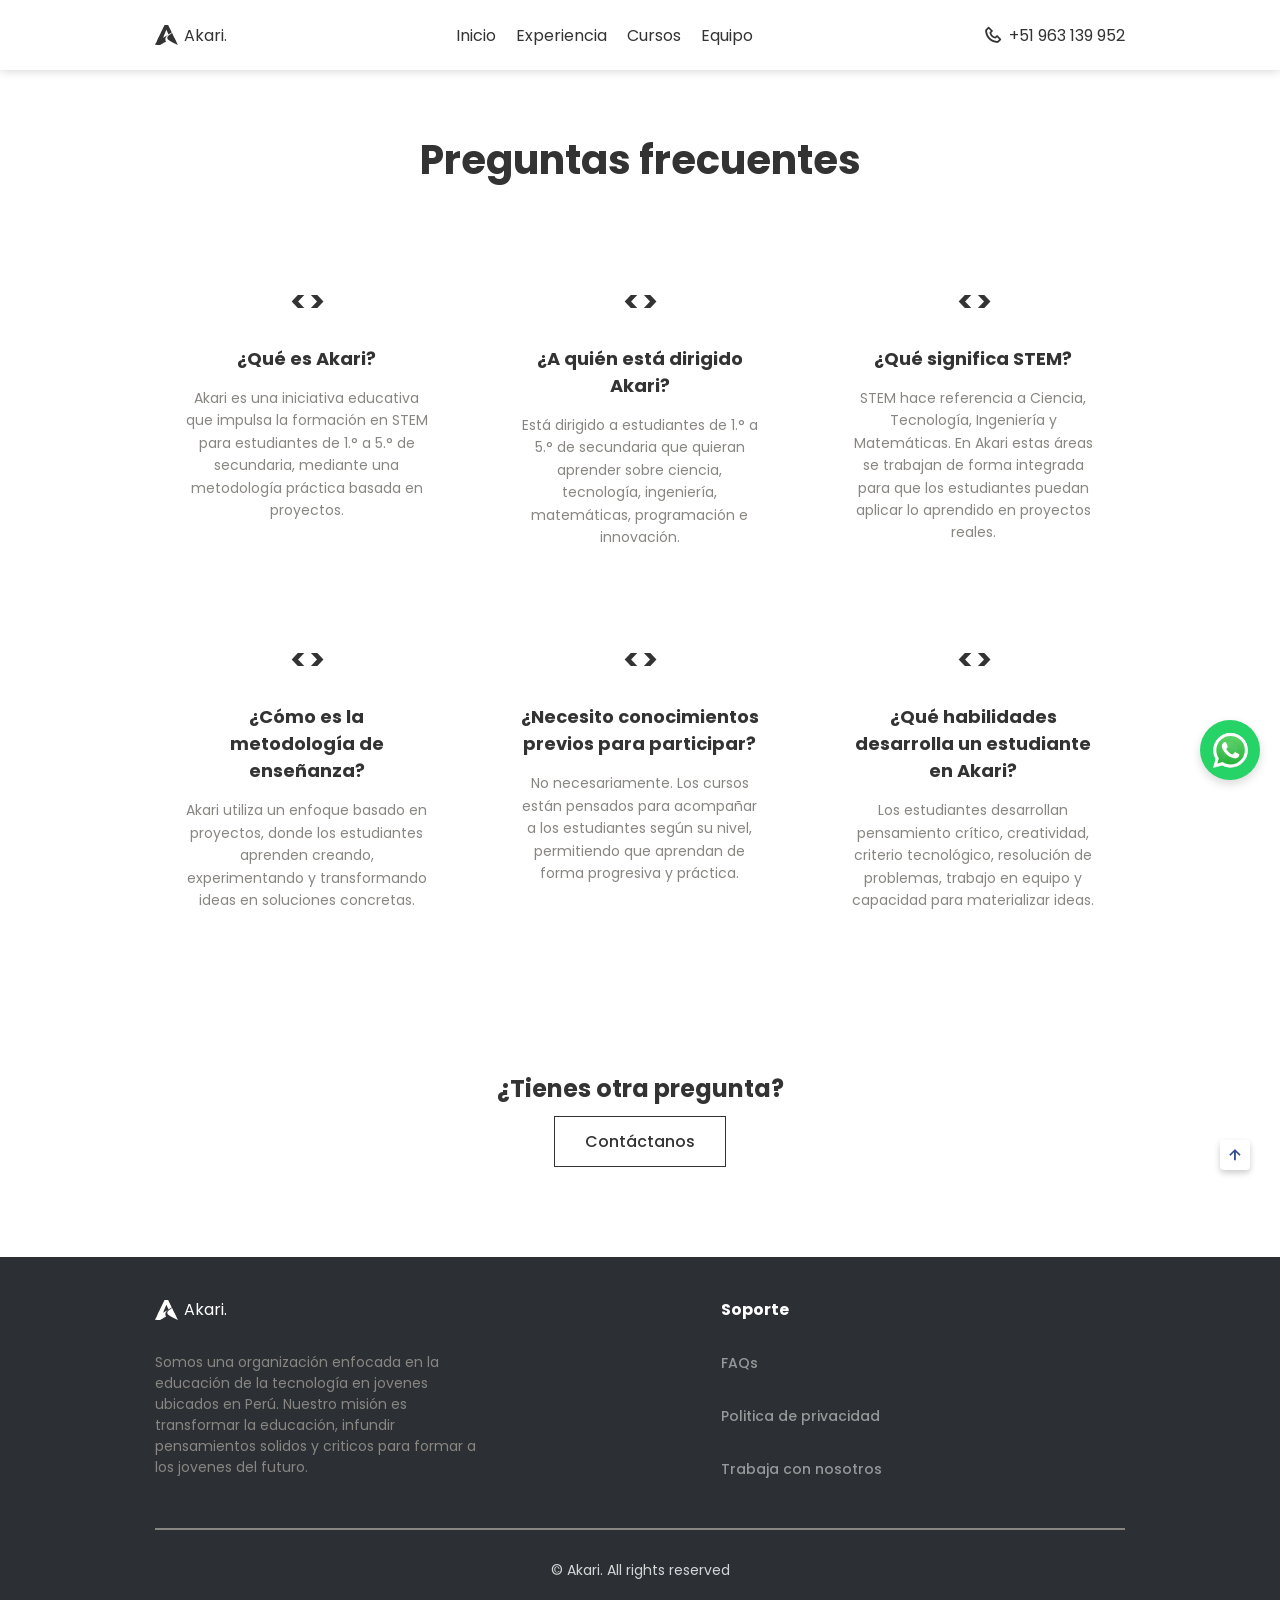
==== commit b66047eb: "Merge branch 'main' into feat/faqs" ====
--- a/faqs.html
+++ b/faqs.html
@@ -67,11 +67,8 @@
                 <nav class="nav container flex">
 
                         <a href="index.html" class="logo-content flex">
-                                <svg xmlns="http://www.w3.org/2000/svg" width="24" height="24" fill="#ffffff"
-                                        viewBox="0 0 24 24" class="icon-school">
-                                        <path
-                                                d="m21.45 8.61-9-4.5a1 1 0 0 0-.89 0l-6 3-3 1.5-1 .5a1 1 0 0 0-.55.89v6h2v-5.38l2 1v3.83c0 2.06 3.12 4.56 7 4.56s7-2.49 7-4.56v-3.83l2.45-1.22c.34-.17.55-.52.55-.89s-.21-.72-.55-.89Zm-15 .29L12 6.12l6.76 3.38L12 12.88 5.24 9.5l1.21-.61ZM17 15.45c0 .76-2.11 2.56-5 2.56s-5-1.79-5-2.56v-2.83l4.55 2.28c.14.07.29.11.45.11s.31-.04.45-.11L17 12.62z">
-                                        </path>
+                                <svg viewBox="0 0 247 216" class="logo-akari-svg" xmlns="http://www.w3.org/2000/svg">
+                                        <path fill-rule="evenodd" clip-rule="evenodd" d="M84.609 38.741C74.339 60.049 63.944 81.757 61.508 86.982C57.336 95.932 38.146 135.791 20.826 171.482C16.556 180.282 10.123 193.557 6.531 200.982L0 214.482L27.855 214.748L55.711 215.013L63.996 210.676C68.553 208.291 77.456 203.394 83.781 199.794C90.106 196.195 100.456 190.427 106.781 186.977C113.106 183.527 118.402 180.608 118.549 180.491C118.697 180.374 117.362 176.949 115.582 172.88C112.628 166.127 112.35 164.61 112.385 155.482C112.418 147.013 112.84 144.429 115.142 138.605C118.416 130.32 121.921 125.124 128.693 118.52C136.474 110.93 135.288 109.67 125.983 115.64C122.847 117.652 117.581 120.725 114.281 122.468C110.981 124.211 103.5 128.608 97.656 132.239L87.03 138.841L92.511 126.162C95.525 119.188 98.597 111.571 99.337 109.236C100.077 106.901 104.256 96.551 108.622 86.236C112.989 75.921 117.817 64.196 119.351 60.18C120.886 56.164 122.398 52.728 122.711 52.546C123.025 52.363 125.912 57.899 129.127 64.848C139.526 87.32 146.263 101.15 147.052 101.644C147.477 101.909 152.427 99.13 158.052 95.469C163.678 91.807 171.286 86.937 174.959 84.647L181.638 80.482L166.76 49.982C158.578 33.207 149.687 15.207 147.004 9.982L142.125 0.481998L122.703 0.240997L103.281 0L84.609 38.741ZM180.781 87.797C179.406 88.654 172.206 93.608 164.781 98.805C147.466 110.924 137.445 120.59 134.761 127.764C130.889 138.115 133.002 149.275 140.187 156.415C145.206 161.402 174.466 178.855 202.281 193.452C207.781 196.338 216.17 200.948 220.922 203.696C235.489 212.117 246.781 216.831 246.781 214.49C246.781 213.967 216.843 151.944 211.299 140.982C203.719 125.994 186.986 91.319 186.371 89.324C185.468 86.4 183.766 85.935 180.781 87.797Z"/>
                                 </svg>
                                 <span class="logo-text">Akari.</span>
                         </a>
@@ -111,9 +108,6 @@
                 <section class="section faq-hero">
                         <div class="container">
                                 <h1 class="section-title">Preguntas frecuentes</h1>
-                                <p class="section-description">
-                                        Lorem ipsum dolor sit amet consectetur adipisicing elit.
-                                </p>
                         </div>
                 </section>
 
@@ -173,8 +167,6 @@
                 <section class="section faq-cta">
                         <div class="container">
                                 <h2 class="section-title">¿Tienes otra pregunta?</h2>
-                                <p class="section-description">Lorem ipsum dolor sit amet consectetur adipisicing elit.
-                                </p>
                                 <a href="https://wa.me/51963139952?text=Hola,%20vengo%20de%20la%20secci%C3%B3n%20de%20preguntas%20frecuentes%20de%20AKARI%20y%20tengo%20una%20duda"
                                         target="_blank" class="faq-cta-btn">Contáctanos</a>
                         </div>
@@ -185,11 +177,8 @@
                         <div class="footer-container container">
                                 <div class="footer-content">
                                         <a href="index.html" class="logo-content flex">
-                                                <svg xmlns="http://www.w3.org/2000/svg" width="24" height="24"
-                                                        fill="#ffffff" viewBox="0 0 24 24">
-                                                        <path
-                                                                d="m21.45 8.61-9-4.5a1 1 0 0 0-.89 0l-6 3-3 1.5-1 .5a1 1 0 0 0-.55.89v6h2v-5.38l2 1v3.83c0 2.06 3.12 4.56 7 4.56s7-2.49 7-4.56v-3.83l2.45-1.22c.34-.17.55-.52.55-.89s-.21-.72-.55-.89Zm-15 .29L12 6.12l6.76 3.38L12 12.88 5.24 9.5l1.21-.61ZM17 15.45c0 .76-2.11 2.56-5 2.56s-5-1.79-5-2.56v-2.83l4.55 2.28c.14.07.29.11.45.11s.31-.04.45-.11L17 12.62z">
-                                                        </path>
+                                                <svg viewBox="0 0 247 216" class="logo-akari-svg" xmlns="http://www.w3.org/2000/svg">
+                                                        <path fill-rule="evenodd" clip-rule="evenodd" d="M84.609 38.741C74.339 60.049 63.944 81.757 61.508 86.982C57.336 95.932 38.146 135.791 20.826 171.482C16.556 180.282 10.123 193.557 6.531 200.982L0 214.482L27.855 214.748L55.711 215.013L63.996 210.676C68.553 208.291 77.456 203.394 83.781 199.794C90.106 196.195 100.456 190.427 106.781 186.977C113.106 183.527 118.402 180.608 118.549 180.491C118.697 180.374 117.362 176.949 115.582 172.88C112.628 166.127 112.35 164.61 112.385 155.482C112.418 147.013 112.84 144.429 115.142 138.605C118.416 130.32 121.921 125.124 128.693 118.52C136.474 110.93 135.288 109.67 125.983 115.64C122.847 117.652 117.581 120.725 114.281 122.468C110.981 124.211 103.5 128.608 97.656 132.239L87.03 138.841L92.511 126.162C95.525 119.188 98.597 111.571 99.337 109.236C100.077 106.901 104.256 96.551 108.622 86.236C112.989 75.921 117.817 64.196 119.351 60.18C120.886 56.164 122.398 52.728 122.711 52.546C123.025 52.363 125.912 57.899 129.127 64.848C139.526 87.32 146.263 101.15 147.052 101.644C147.477 101.909 152.427 99.13 158.052 95.469C163.678 91.807 171.286 86.937 174.959 84.647L181.638 80.482L166.76 49.982C158.578 33.207 149.687 15.207 147.004 9.982L142.125 0.481998L122.703 0.240997L103.281 0L84.609 38.741ZM180.781 87.797C179.406 88.654 172.206 93.608 164.781 98.805C147.466 110.924 137.445 120.59 134.761 127.764C130.889 138.115 133.002 149.275 140.187 156.415C145.206 161.402 174.466 178.855 202.281 193.452C207.781 196.338 216.17 200.948 220.922 203.696C235.489 212.117 246.781 216.831 246.781 214.49C246.781 213.967 216.843 151.944 211.299 140.982C203.719 125.994 186.986 91.319 186.371 89.324C185.468 86.4 183.766 85.935 180.781 87.797Z"/>
                                                 </svg>
                                                 <span class="logo-text">Akari.</span>
                                         </a>
@@ -200,12 +189,6 @@
                                                 pensamientos solidos y criticos
                                                 para formar a los jovenes del futuro.
                                         </p>
-                                        <div class="footer-location flex">
-                                                <i class="bx bx-map map-icon"></i>
-                                                <div class="location-text">
-                                                        Perú, Lima
-                                                </div>
-                                        </div>
                                 </div>
                                 <div class="footer-linkContent">
                                         <ul class="footer-links">
